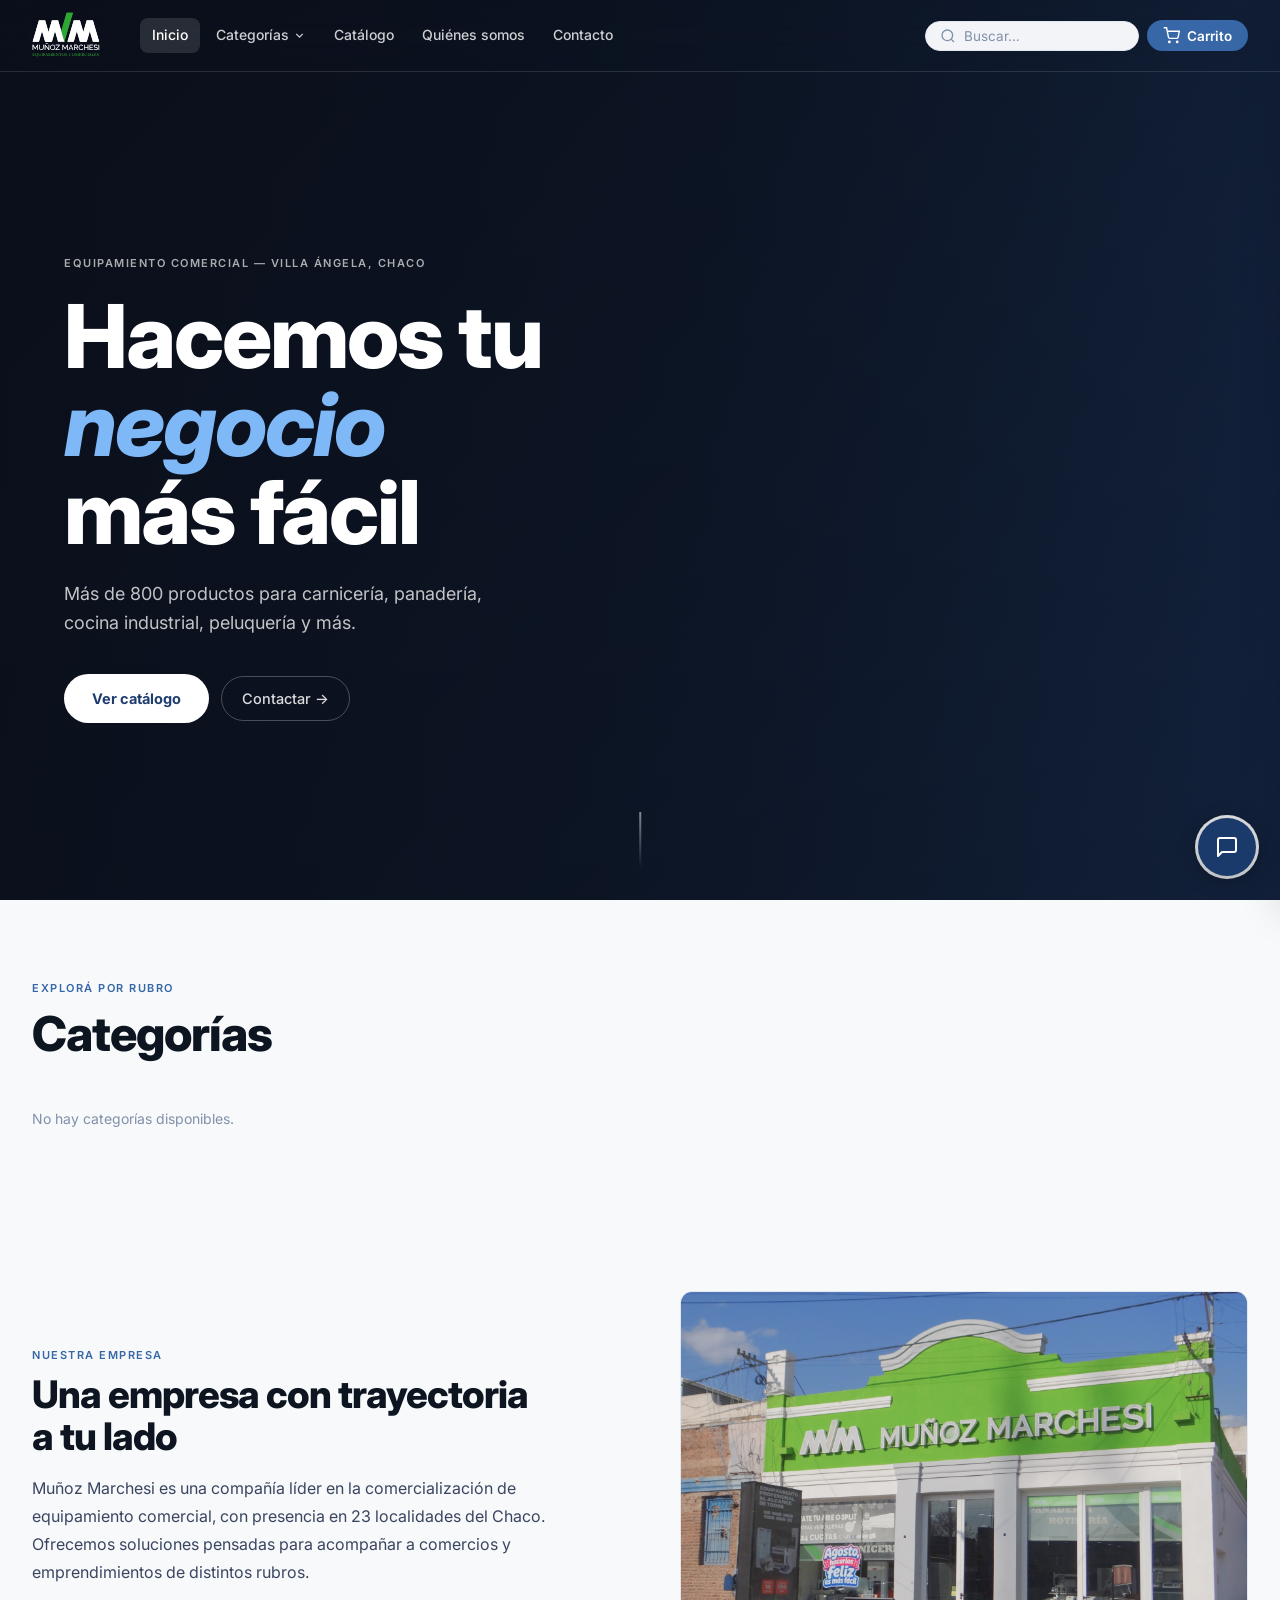
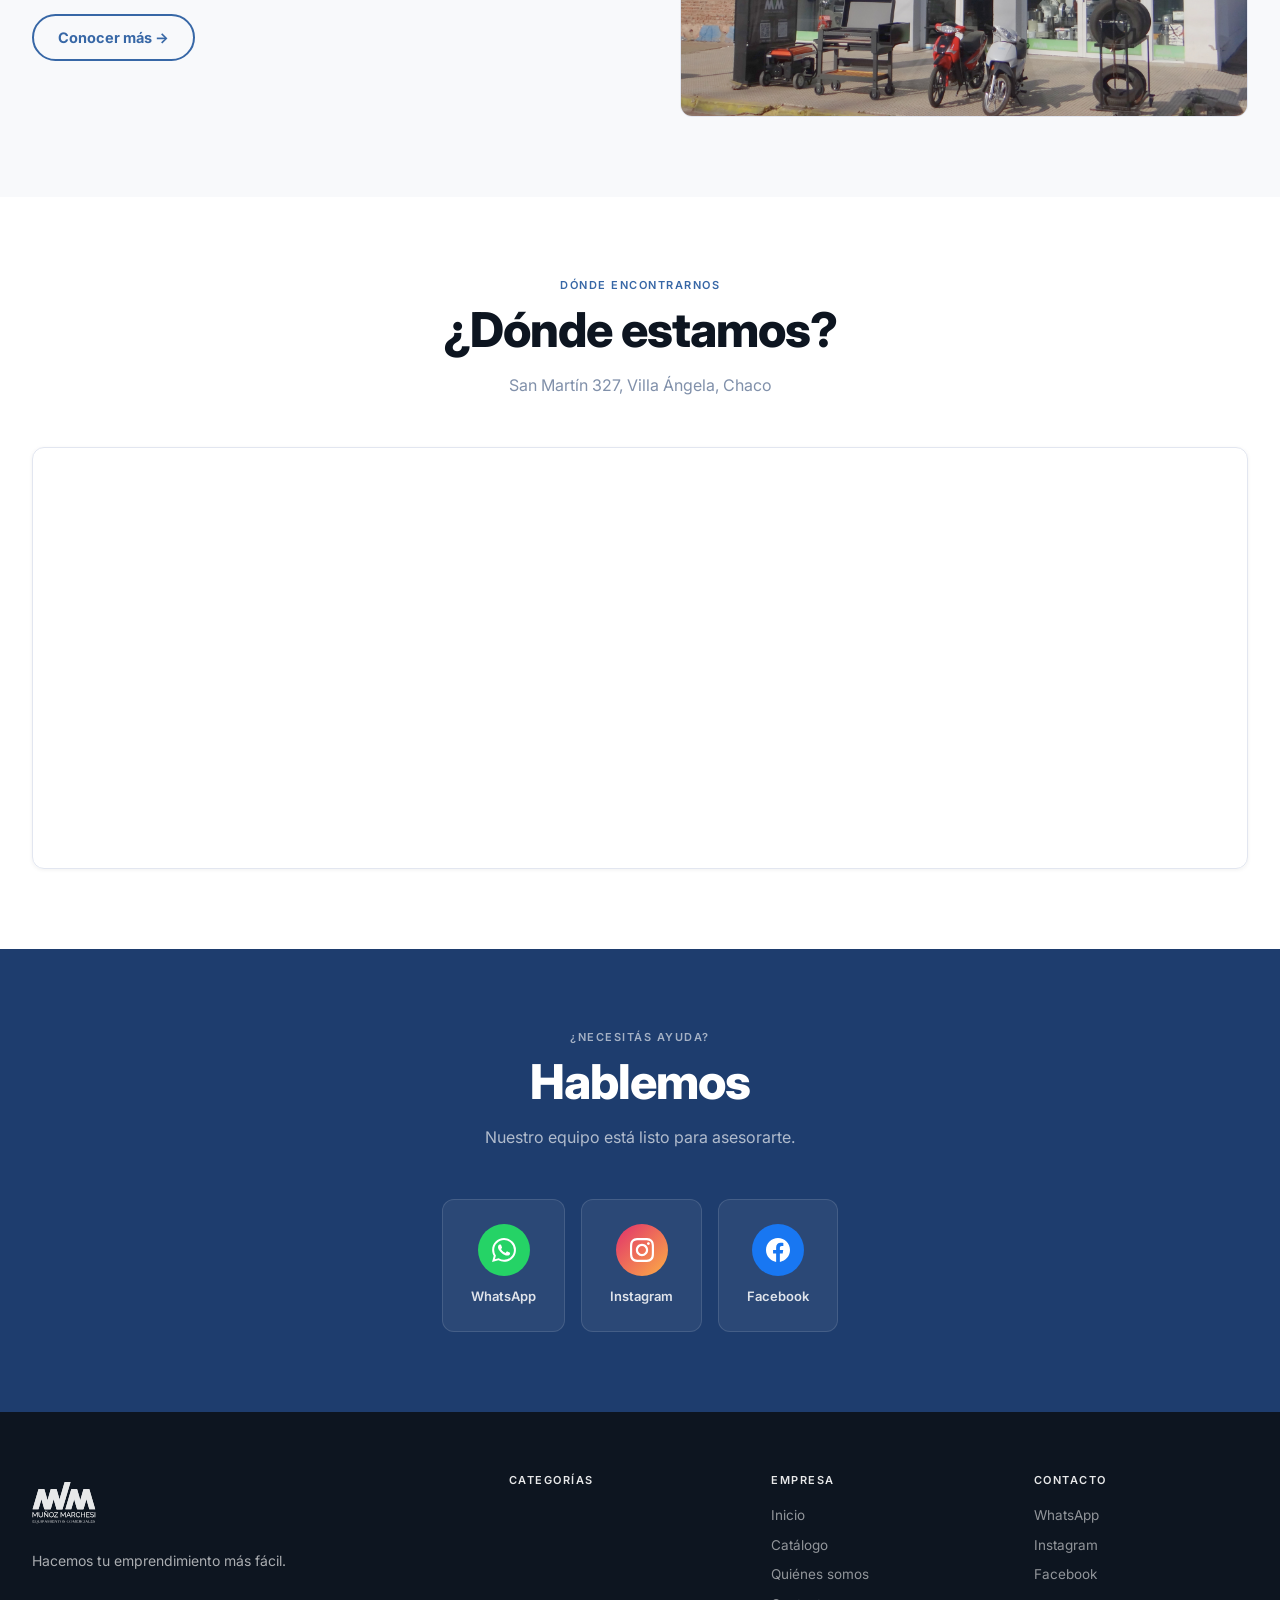
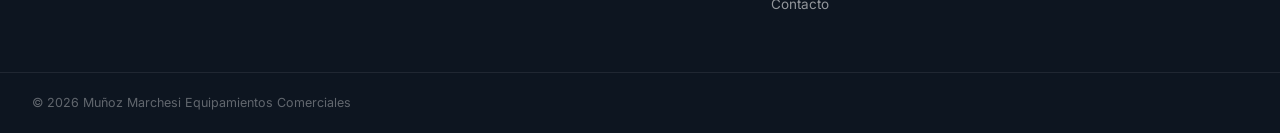
==== index.html @ 50d64a76 "Add files via upload" ====
<!DOCTYPE html>
<html lang="es">
<head>
<meta charset="UTF-8"/>
<meta name="viewport" content="width=device-width,initial-scale=1.0"/>
<title id="page-title">Muñoz Marchesi — Equipamientos Comerciales</title>
<meta name="description" id="page-desc" content="Muñoz Marchesi Equipamientos Comerciales — Hacemos tu emprendimiento más fácil. Productos de alta calidad y asesoramiento personalizado. Villa Ángela, Chaco."/>
<meta name="keywords" content="equipamiento comercial, gastronomía, panadería, carnicería, peluquería, refrigeración, Villa Ángela, Chaco, Argentina"/>
<meta name="author" content="Muñoz Marchesi Equipamientos Comerciales"/>
<meta name="robots" content="index, follow"/>
<link rel="canonical" id="page-canonical" href="https://munozequipamientos.com"/>
<meta property="og:type" content="website"/>
<meta property="og:url" id="og-url" content="https://munozequipamientos.com"/>
<meta property="og:title" id="og-title" content="Muñoz Marchesi Equipamientos Comerciales"/>
<meta property="og:description" id="og-desc" content="Hacemos tu emprendimiento más fácil."/>
<meta property="og:locale" content="es_AR"/>
<script type="application/ld+json" id="ld-json">
{"@context":"https://schema.org","@type":"LocalBusiness","name":"Muñoz Marchesi Equipamientos Comerciales","description":"Hacemos tu emprendimiento más fácil.","url":"https://munozequipamientos.com","address":{"@type":"PostalAddress","addressLocality":"Villa Ángela","addressRegion":"Chaco","addressCountry":"AR"}}
</script>
<link rel="icon" type="image/svg+xml" href="logo.svg"/>
<link rel="preconnect" href="https://fonts.googleapis.com"/>
<link href="https://fonts.googleapis.com/css2?family=Inter:ital,wght@0,300;0,400;0,500;0,600;0,700;0,800;0,900;1,400&display=swap" rel="stylesheet"/>
<link rel="stylesheet" href="styles.css"/>
</head>
<body>

<!-- NAV -->
<nav class="nav" id="main-nav">
  <div class="nav-inner">
    <a class="nav-logo" href="#/">
      <img src="logo.svg" alt="Muñoz Marchesi" id="nav-logo-img"/>
    </a>
    <div class="nav-links">
      <a class="nav-link" href="#/">Inicio</a>
      <div class="nav-dropdown-wrap" id="nav-cat-wrap">
        <a class="nav-link" onclick="toggleCatDropdown(event)">Categorías <svg xmlns="http://www.w3.org/2000/svg" width="13" height="13" fill="none" viewBox="0 0 24 24" stroke="currentColor" stroke-width="2.5" style="vertical-align:middle;transition:transform .2s" id="cat-chevron"><polyline points="6 9 12 15 18 9"/></svg></a>
        <div class="nav-cat-dropdown" id="nav-cat-dropdown"></div>
      </div>
      <a class="nav-link" href="#/catalogo">Catálogo</a>
      <a class="nav-link" href="#/quienes-somos">Quiénes somos</a>
      <a class="nav-link" onclick="scrollToContact()">Contacto</a>
    </div>
    <div class="nav-right">
      <div class="nav-search-wrap">
        <svg class="nav-search-icon" xmlns="http://www.w3.org/2000/svg" width="16" height="16" fill="none" viewBox="0 0 24 24" stroke="currentColor" stroke-width="2"><circle cx="11" cy="11" r="8"/><line x1="21" y1="21" x2="16.65" y2="16.65"/></svg>
        <input class="nav-search" id="nav-search" placeholder="Buscar…" oninput="onNavSearch(this.value)"/>
      </div>
      <button class="nav-cart-btn" onclick="openCart()">
        <svg xmlns="http://www.w3.org/2000/svg" width="17" height="17" fill="none" viewBox="0 0 24 24" stroke="currentColor" stroke-width="2"><circle cx="9" cy="21" r="1"/><circle cx="20" cy="21" r="1"/><path d="M1 1h4l2.68 13.39a2 2 0 002 1.61h9.72a2 2 0 002-1.61L23 6H6"/></svg>
        <span class="nav-cart-label">Carrito</span>
        <span class="cart-badge" id="cart-badge" style="display:none">0</span>
      </button>
    </div>
    <button class="nav-mobile-toggle" onclick="toggleMobileMenu()" aria-label="Menú">
      <svg id="mobile-icon-open" xmlns="http://www.w3.org/2000/svg" width="22" height="22" fill="none" viewBox="0 0 24 24" stroke="currentColor" stroke-width="2"><line x1="3" y1="6" x2="21" y2="6"/><line x1="3" y1="12" x2="21" y2="12"/><line x1="3" y1="18" x2="21" y2="18"/></svg>
      <svg id="mobile-icon-close" xmlns="http://www.w3.org/2000/svg" width="22" height="22" fill="none" viewBox="0 0 24 24" stroke="currentColor" stroke-width="2" style="display:none"><line x1="18" y1="6" x2="6" y2="18"/><line x1="6" y1="6" x2="18" y2="18"/></svg>
    </button>
  </div>
</nav>

<!-- MOBILE MENU -->
<div class="nav-mobile-menu" id="mobile-menu">
  <a class="nav-mobile-link" href="#/" onclick="closeMobileMenu()">Inicio</a>
  <a class="nav-mobile-link" href="#/catalogo" onclick="closeMobileMenu()">Catálogo</a>
  <a class="nav-mobile-link" href="#/quienes-somos" onclick="closeMobileMenu()">Quiénes somos</a>
  <a class="nav-mobile-link" onclick="scrollToContact();closeMobileMenu()">Contacto</a>
  <div class="nav-mobile-search">
    <input placeholder="Buscar productos…" oninput="onNavSearch(this.value);closeMobileMenu()"/>
  </div>
</div>

<!-- ══════════════════════════════════════════════
     VIEWS — se muestra una sola a la vez
══════════════════════════════════════════════ -->

<!-- VIEW: HOME -->
<div id="view-home">

  <!-- HERO -->
  <section class="hero" id="inicio">
    <div class="hero-media" id="hero-media"></div>
    <div class="hero-overlay"></div>
    <div class="hero-content">
      <span class="hero-eyebrow">Equipamiento Comercial — Villa Ángela, Chaco</span>
      <h1 class="hero-title">Hacemos tu <br/><em>negocio</em><br/>más fácil</h1>
      <p class="hero-sub">Más de 800 productos para carnicería, panadería,<br class="hero-br"/> cocina industrial, peluquería y más.</p>
      <div class="hero-actions">
        <a class="btn-hero-primary" href="#/catalogo">Ver catálogo</a>
        <button class="btn-hero-ghost" onclick="scrollToContact()">Contactar →</button>
      </div>
    </div>
    <div class="hero-scroll-hint">
      <span></span>
    </div>
  </section>

  <!-- PROMOCIONES -->
  <section class="sec" id="ofertas" style="display:none">
    <div class="sec-inner">
      <div class="sec-head">
        <p class="sec-eyebrow">Del mes</p>
        <h2 class="sec-title">Promociones</h2>
      </div>
      <div class="ofertas-grid" id="ofertas-grid"></div>
    </div>
  </section>

  <!-- CATEGORÍAS -->
  <section class="sec sec-alt" id="categorias">
    <div class="sec-inner">
      <div class="sec-head">
        <p class="sec-eyebrow">Explorá por rubro</p>
        <h2 class="sec-title">Categorías</h2>
      </div>
      <div class="cat-grid" id="cat-grid"><div class="spinner"></div></div>
    </div>
  </section>

  <!-- PRODUCTOS DESTACADOS -->
  <section class="sec" id="destacados">
    <div class="sec-inner">
      <div class="sec-head-row">
        <div>
          <p class="sec-eyebrow">Lo más buscado</p>
          <h2 class="sec-title">Destacados</h2>
        </div>
        <a class="sec-ver-mas" href="#/catalogo">Ver todo el catálogo →</a>
      </div>
      <div class="prod-grid" id="destacados-grid"><div class="spinner"></div></div>
    </div>
  </section>

  <!-- INSTITUCIONAL -->
  <section class="sec sec-alt" id="institucional">
    <div class="sec-inner inst-wrap">
      <div class="inst-text">
        <p class="sec-eyebrow">Nuestra empresa</p>
        <h2 class="sec-title">Una empresa con trayectoria<br/>a tu lado</h2>
        <p class="inst-body">Muñoz Marchesi es una compañía líder en la comercialización de equipamiento comercial, con presencia en 23 localidades del Chaco. Ofrecemos soluciones pensadas para acompañar a comercios y emprendimientos de distintos rubros.</p>
        <a class="btn-outlined" href="#/quienes-somos">Conocer más →</a>
      </div>
      <div class="inst-img-wrap">
        <img src="imagen-local.jpg" alt="Muñoz Marchesi local comercial" loading="lazy"/>
      </div>
    </div>
  </section>

  <!-- UBICACIÓN -->
  <section class="sec" id="ubicacion">
    <div class="sec-inner">
      <div class="sec-head" style="text-align:center">
        <p class="sec-eyebrow">Dónde encontrarnos</p>
        <h2 class="sec-title">¿Dónde estamos?</h2>
        <p class="sec-sub">San Martín 327, Villa Ángela, Chaco</p>
      </div>
      <div class="mapa-wrap">
        <iframe
          src="https://www.google.com/maps/embed?pb=!1m18!1m12!1m3!1d3537.5!2d-60.71600!3d-27.57620!2m3!1f0!2f0!3f0!3m2!1i1024!2i768!4f13.1!3m3!1m2!1s0x94450c7b7e7e7e7f%3A0x0!2sSan+Mart%C3%ADn+327%2C+Villa+%C3%81ngela%2C+Chaco%2C+Argentina!5e0!3m2!1ses!2sar!4v1700000000000"
          width="100%" height="420" style="border:0;display:block" allowfullscreen="" loading="lazy" referrerpolicy="no-referrer-when-downgrade">
        </iframe>
      </div>
    </div>
  </section>

  <!-- CONTACTO -->
  <section class="sec sec-contact" id="contacto">
    <div class="sec-inner sec-contact-inner">
      <p class="sec-eyebrow">¿Necesitás ayuda?</p>
      <h2 class="sec-title">Hablemos</h2>
      <p class="sec-sub">Nuestro equipo está listo para asesorarte.</p>
      <div class="contact-links">
        <a class="contact-link" href="https://wa.me/5493735564943" target="_blank">
          <span class="contact-icon contact-icon--wa">
            <svg xmlns="http://www.w3.org/2000/svg" width="24" height="24" viewBox="0 0 24 24" fill="currentColor"><path d="M17.472 14.382c-.297-.149-1.758-.867-2.03-.967-.273-.099-.471-.148-.67.15-.197.297-.767.966-.94 1.164-.173.199-.347.223-.644.075-.297-.15-1.255-.463-2.39-1.475-.883-.788-1.48-1.761-1.653-2.059-.173-.297-.018-.458.13-.606.134-.133.298-.347.446-.52.149-.174.198-.298.298-.497.099-.198.05-.371-.025-.52-.075-.149-.669-1.612-.916-2.207-.242-.579-.487-.5-.669-.51-.173-.008-.371-.01-.57-.01-.198 0-.52.074-.792.372-.272.297-1.04 1.016-1.04 2.479 0 1.462 1.065 2.875 1.213 3.074.149.198 2.096 3.2 5.077 4.487.709.306 1.262.489 1.694.625.712.227 1.36.195 1.871.118.571-.085 1.758-.719 2.006-1.413.248-.694.248-1.289.173-1.413-.074-.124-.272-.198-.57-.347m-5.421 7.403h-.004a9.87 9.87 0 01-5.031-1.378l-.361-.214-3.741.982.998-3.648-.235-.374a9.86 9.86 0 01-1.51-5.26c.001-5.45 4.436-9.884 9.888-9.884 2.64 0 5.122 1.03 6.988 2.898a9.825 9.825 0 012.893 6.994c-.003 5.45-4.437 9.884-9.885 9.884m8.413-18.297A11.815 11.815 0 0012.05 0C5.495 0 .16 5.335.157 11.892c0 2.096.547 4.142 1.588 5.945L.057 24l6.305-1.654a11.882 11.882 0 005.683 1.448h.005c6.554 0 11.89-5.335 11.893-11.893a11.821 11.821 0 00-3.48-8.413z"/></svg>
          </span>
          <span class="contact-label">WhatsApp</span>
        </a>
        <a class="contact-link" href="https://www.instagram.com/munozequiposcomerciales/?hl=es-la" target="_blank">
          <span class="contact-icon contact-icon--ig">
            <svg xmlns="http://www.w3.org/2000/svg" width="24" height="24" viewBox="0 0 24 24" fill="currentColor"><path d="M12 2.163c3.204 0 3.584.012 4.85.07 3.252.148 4.771 1.691 4.919 4.919.058 1.265.069 1.645.069 4.849 0 3.205-.012 3.584-.069 4.849-.149 3.225-1.664 4.771-4.919 4.919-1.266.058-1.644.07-4.85.07-3.204 0-3.584-.012-4.849-.07-3.26-.149-4.771-1.699-4.919-4.92-.058-1.265-.07-1.644-.07-4.849 0-3.204.013-3.583.07-4.849.149-3.227 1.664-4.771 4.919-4.919 1.266-.057 1.645-.069 4.849-.069zm0-2.163c-3.259 0-3.667.014-4.947.072-4.358.2-6.78 2.618-6.98 6.98-.059 1.281-.073 1.689-.073 4.948 0 3.259.014 3.668.072 4.948.2 4.358 2.618 6.78 6.98 6.98 1.281.058 1.689.072 4.948.072 3.259 0 3.668-.014 4.948-.072 4.354-.2 6.782-2.618 6.979-6.98.059-1.28.073-1.689.073-4.948 0-3.259-.014-3.667-.072-4.947-.196-4.354-2.617-6.78-6.979-6.98-1.281-.059-1.69-.073-4.949-.073zm0 5.838c-3.403 0-6.162 2.759-6.162 6.162s2.759 6.163 6.162 6.163 6.162-2.759 6.162-6.163c0-3.403-2.759-6.162-6.162-6.162zm0 10.162c-2.209 0-4-1.79-4-4 0-2.209 1.791-4 4-4s4 1.791 4 4c0 2.21-1.791 4-4 4zm6.406-11.845c-.796 0-1.441.645-1.441 1.44s.645 1.44 1.441 1.44c.795 0 1.439-.645 1.439-1.44s-.644-1.44-1.439-1.44z"/></svg>
          </span>
          <span class="contact-label">Instagram</span>
        </a>
        <a class="contact-link" href="https://www.facebook.com/munozequipamientoscomerciales" target="_blank">
          <span class="contact-icon contact-icon--fb">
            <svg xmlns="http://www.w3.org/2000/svg" width="24" height="24" viewBox="0 0 24 24" fill="currentColor"><path d="M24 12.073c0-6.627-5.373-12-12-12s-12 5.373-12 12c0 5.99 4.388 10.954 10.125 11.854v-8.385H7.078v-3.47h3.047V9.43c0-3.007 1.792-4.669 4.533-4.669 1.312 0 2.686.235 2.686.235v2.953H15.83c-1.491 0-1.956.925-1.956 1.874v2.25h3.328l-.532 3.47h-2.796v8.385C19.612 23.027 24 18.062 24 12.073z"/></svg>
          </span>
          <span class="contact-label">Facebook</span>
        </a>
      </div>
    </div>
  </section>

</div><!-- /view-home -->

<!-- VIEW: CATÁLOGO -->
<div id="view-catalogo" style="display:none">
  <div class="catalog-header">
    <div class="catalog-header-inner">
      <div class="catalog-breadcrumb"><a href="#/">Inicio</a> <span>/</span> <span>Catálogo</span></div>
      <h1 class="catalog-title" id="catalog-title">Catálogo</h1>
      <div class="filter-bar">
        <div class="filter-search-wrap">
          <svg xmlns="http://www.w3.org/2000/svg" width="15" height="15" fill="none" viewBox="0 0 24 24" stroke="currentColor" stroke-width="2"><circle cx="11" cy="11" r="8"/><line x1="21" y1="21" x2="16.65" y2="16.65"/></svg>
          <input class="filter-search" id="filter-search" placeholder="Buscar en el catálogo…" oninput="onFilterSearch(this.value)"/>
        </div>
        <select class="filter-select" id="filter-cat" onchange="onFilterCat(this.value)">
          <option value="">Todas las categorías</option>
        </select>
        <select class="filter-select" id="filter-order" onchange="onFilterOrder(this.value)">
          <option value="">Ordenar</option>
          <option value="az">A → Z</option>
          <option value="za">Z → A</option>
          <option value="price_asc">Precio ↑</option>
          <option value="price_desc">Precio ↓</option>
        </select>
      </div>
      <p class="products-count" id="products-count"></p>
    </div>
  </div>
  <div class="sec">
    <div class="sec-inner">
      <div class="prod-grid" id="prod-grid"><div class="spinner"></div></div>
      <div class="pagination-wrap" id="pagination-wrap"></div>
    </div>
  </div>
</div><!-- /view-catalogo -->

<!-- VIEW: PRODUCTO INDIVIDUAL -->
<div id="view-producto" style="display:none">
  <div class="sec">
    <div class="sec-inner">
      <div class="prod-detail-breadcrumb"><a href="#/">Inicio</a> <span>/</span> <a href="#/catalogo" id="prod-breadcrumb-cat">Catálogo</a> <span>/</span> <span id="prod-breadcrumb-name">Producto</span></div>
      <div class="prod-detail">
        <div class="prod-detail-gallery" id="prod-detail-gallery">
          <div class="prod-detail-img-wrap">
            <img id="prod-detail-img" src="" alt="" loading="lazy"/>
            <div id="prod-detail-placeholder" class="prod-detail-placeholder" style="display:none">📦</div>
          </div>
        </div>
        <div class="prod-detail-info">
          <span class="prod-detail-code" id="prod-detail-code"></span>
          <h1 class="prod-detail-name" id="prod-detail-name"></h1>
          <p class="prod-detail-price" id="prod-detail-price"></p>
          <div class="prod-detail-divider"></div>
          <p class="prod-detail-desc" id="prod-detail-desc"></p>
          <div class="prod-detail-actions">
            <button class="btn-add-cart" id="btn-prod-add" onclick="addToCartFromDetail()">
              <svg xmlns="http://www.w3.org/2000/svg" width="17" height="17" fill="none" viewBox="0 0 24 24" stroke="currentColor" stroke-width="2"><circle cx="9" cy="21" r="1"/><circle cx="20" cy="21" r="1"/><path d="M1 1h4l2.68 13.39a2 2 0 002 1.61h9.72a2 2 0 002-1.61L23 6H6"/></svg>
              Agregar al carrito
            </button>
            <a class="btn-whatsapp-prod" id="btn-prod-wa" href="#" target="_blank">
              <svg xmlns="http://www.w3.org/2000/svg" width="17" height="17" viewBox="0 0 24 24" fill="currentColor"><path d="M17.472 14.382c-.297-.149-1.758-.867-2.03-.967-.273-.099-.471-.148-.67.15-.197.297-.767.966-.94 1.164-.173.199-.347.223-.644.075-.297-.15-1.255-.463-2.39-1.475-.883-.788-1.48-1.761-1.653-2.059-.173-.297-.018-.458.13-.606.134-.133.298-.347.446-.52.149-.174.198-.298.298-.497.099-.198.05-.371-.025-.52-.075-.149-.669-1.612-.916-2.207-.242-.579-.487-.5-.669-.51-.173-.008-.371-.01-.57-.01-.198 0-.52.074-.792.372-.272.297-1.04 1.016-1.04 2.479 0 1.462 1.065 2.875 1.213 3.074.149.198 2.096 3.2 5.077 4.487.709.306 1.262.489 1.694.625.712.227 1.36.195 1.871.118.571-.085 1.758-.719 2.006-1.413.248-.694.248-1.289.173-1.413-.074-.124-.272-.198-.57-.347m-5.421 7.403h-.004a9.87 9.87 0 01-5.031-1.378l-.361-.214-3.741.982.998-3.648-.235-.374a9.86 9.86 0 01-1.51-5.26c.001-5.45 4.436-9.884 9.888-9.884 2.64 0 5.122 1.03 6.988 2.898a9.825 9.825 0 012.893 6.994c-.003 5.45-4.437 9.884-9.885 9.884m8.413-18.297A11.815 11.815 0 0012.05 0C5.495 0 .16 5.335.157 11.892c0 2.096.547 4.142 1.588 5.945L.057 24l6.305-1.654a11.882 11.882 0 005.683 1.448h.005c6.554 0 11.89-5.335 11.893-11.893a11.821 11.821 0 00-3.48-8.413z"/></svg>
              Consultar por WhatsApp
            </a>
          </div>
          <div class="prod-share-row">
            <span class="prod-share-label">Compartir:</span>
            <button class="prod-share-btn" onclick="shareProduct()" title="Copiar enlace">
              <svg xmlns="http://www.w3.org/2000/svg" width="15" height="15" fill="none" viewBox="0 0 24 24" stroke="currentColor" stroke-width="2"><path d="M10 13a5 5 0 007.54.54l3-3a5 5 0 00-7.07-7.07l-1.72 1.71"/><path d="M14 11a5 5 0 00-7.54-.54l-3 3a5 5 0 007.07 7.07l1.71-1.71"/></svg>
              Copiar enlace
            </button>
          </div>
        </div>
      </div>
    </div>
  </div>
</div><!-- /view-producto -->

<!-- VIEW: QUIÉNES SOMOS -->
<div id="view-quienes" style="display:none">
  <div class="qs-hero">
    <div class="sec-inner">
      <p class="sec-eyebrow">Nuestra empresa</p>
      <h1 class="qs-title">¿Quiénes somos?</h1>
    </div>
  </div>
  <div class="sec">
    <div class="sec-inner">
      <div class="qs-grid">
        <div class="qs-text">
          <p>Muñoz Marchesi es una compañía líder en la comercialización de muebles, electrodomésticos, tecnología, instrumentos musicales, sistemas de sonido e iluminación, motos, motoimplementos, herramientas, baterías, llantas y neumáticos, con presencia en 23 localidades de la provincia del Chaco.</p>
          <p>Dentro de este grupo, nos especializamos en equipamiento comercial, ofreciendo soluciones pensadas para acompañar a comercios y emprendimientos de distintos rubros. Contamos con una amplia variedad de productos y herramientas para equipar, renovar y potenciar cada negocio, siempre con el respaldo y la experiencia de una empresa con trayectoria.</p>
          <p>Nuestro objetivo es brindar equipamiento de calidad y asesoramiento a medida, ayudando a cada cliente a encontrar las soluciones que mejor se adaptan a las necesidades de su negocio.</p>
        </div>
        <div class="qs-img-wrap">
          <img src="imagen-local.jpg" alt="Muñoz Marchesi Equipamientos Comerciales" loading="lazy"/>
        </div>
      </div>
    </div>
  </div>
</div><!-- /view-quienes -->

<!-- MODAL PRODUCTO (legado / catálogo) -->
<div class="modal-overlay" id="modal-overlay" onclick="closeModal(event)">
  <div class="prod-modal" id="prod-modal">
    <div class="prod-modal-img" id="prod-modal-img-wrap">
      <div class="prod-modal-placeholder" id="prod-modal-placeholder">📦</div>
    </div>
    <div class="prod-modal-info">
      <button class="prod-modal-close" onclick="closeModal()">✕</button>
      <div class="prod-modal-codigo" id="prod-modal-codigo"></div>
      <div class="prod-modal-name" id="prod-modal-name"></div>
      <div class="prod-modal-price" id="prod-modal-price"></div>
      <div class="prod-modal-divider"></div>
      <div class="prod-modal-desc" id="prod-modal-desc"></div>
      <div class="prod-modal-share">
        <a class="prod-modal-link" id="prod-modal-page-link" href="#" onclick="closeModal()">Ver página del producto →</a>
        <button class="prod-modal-share-btn" onclick="shareFromModal()">
          <svg xmlns="http://www.w3.org/2000/svg" width="14" height="14" fill="none" viewBox="0 0 24 24" stroke="currentColor" stroke-width="2"><path d="M10 13a5 5 0 007.54.54l3-3a5 5 0 00-7.07-7.07l-1.72 1.71"/><path d="M14 11a5 5 0 00-7.54-.54l-3 3a5 5 0 007.07 7.07l1.71-1.71"/></svg>
          Copiar enlace
        </button>
      </div>
      <div class="prod-modal-footer">
        <button class="btn-modal-add" id="btn-modal-add" onclick="addToCartModal()">
          <svg xmlns="http://www.w3.org/2000/svg" width="17" height="17" fill="none" viewBox="0 0 24 24" stroke="currentColor" stroke-width="2"><circle cx="9" cy="21" r="1"/><circle cx="20" cy="21" r="1"/><path d="M1 1h4l2.68 13.39a2 2 0 002 1.61h9.72a2 2 0 002-1.61L23 6H6"/></svg>
          Agregar al carrito
        </button>
        <a class="btn-modal-wa" id="btn-modal-wa" href="#" target="_blank">
          <svg xmlns="http://www.w3.org/2000/svg" width="16" height="16" viewBox="0 0 24 24" fill="currentColor"><path d="M17.472 14.382c-.297-.149-1.758-.867-2.03-.967-.273-.099-.471-.148-.67.15-.197.297-.767.966-.94 1.164-.173.199-.347.223-.644.075-.297-.15-1.255-.463-2.39-1.475-.883-.788-1.48-1.761-1.653-2.059-.173-.297-.018-.458.13-.606.134-.133.298-.347.446-.52.149-.174.198-.298.298-.497.099-.198.05-.371-.025-.52-.075-.149-.669-1.612-.916-2.207-.242-.579-.487-.5-.669-.51-.173-.008-.371-.01-.57-.01-.198 0-.52.074-.792.372-.272.297-1.04 1.016-1.04 2.479 0 1.462 1.065 2.875 1.213 3.074.149.198 2.096 3.2 5.077 4.487.709.306 1.262.489 1.694.625.712.227 1.36.195 1.871.118.571-.085 1.758-.719 2.006-1.413.248-.694.248-1.289.173-1.413-.074-.124-.272-.198-.57-.347m-5.421 7.403h-.004a9.87 9.87 0 01-5.031-1.378l-.361-.214-3.741.982.998-3.648-.235-.374a9.86 9.86 0 01-1.51-5.26c.001-5.45 4.436-9.884 9.888-9.884 2.64 0 5.122 1.03 6.988 2.898a9.825 9.825 0 012.893 6.994c-.003 5.45-4.437 9.884-9.885 9.884m8.413-18.297A11.815 11.815 0 0012.05 0C5.495 0 .16 5.335.157 11.892c0 2.096.547 4.142 1.588 5.945L.057 24l6.305-1.654a11.882 11.882 0 005.683 1.448h.005c6.554 0 11.89-5.335 11.893-11.893a11.821 11.821 0 00-3.48-8.413z"/></svg>
          WhatsApp
        </a>
      </div>
    </div>
  </div>
</div>

<!-- CART DRAWER -->
<div class="cart-overlay" id="cart-overlay" onclick="closeCart()"></div>
<div class="cart-drawer" id="cart-drawer">
  <div class="cart-drawer-header">
    <span class="cart-drawer-title">Tu carrito</span>
    <button class="cart-drawer-close" onclick="closeCart()">✕</button>
  </div>
  <div class="cart-items" id="cart-items"></div>
  <div class="cart-drawer-footer">
    <div class="cart-total-row">
      <span class="cart-total-label">Total estimado</span>
      <span class="cart-total-val" id="cart-total">$0</span>
    </div>
    <button class="btn-checkout" onclick="openCheckout()">
      Solicitar presupuesto →
    </button>
  </div>
</div>

<!-- CHECKOUT -->
<div class="checkout-overlay" id="checkout-overlay" onclick="closeCheckout(event)">
  <div class="checkout-modal" id="checkout-modal">
    <div class="checkout-header">
      <div>
        <div class="checkout-step-title" id="checkout-title">Finalizar pedido</div>
        <div class="checkout-step-sub" id="checkout-sub">Paso 1 de 3</div>
      </div>
      <button class="cart-drawer-close" onclick="closeCheckout()">✕</button>
    </div>
    <div class="checkout-body" id="checkout-body"></div>
    <div class="checkout-footer" id="checkout-footer"></div>
  </div>
</div>

<!-- FOOTER -->
<footer class="footer" id="main-footer">
  <div class="footer-top">
    <div class="footer-brand">
      <img src="logo.svg" alt="Muñoz Marchesi" id="footer-logo-img"/>
      <p>Hacemos tu emprendimiento más fácil.</p>
    </div>
    <div class="footer-col">
      <h4>Categorías</h4>
      <div id="footer-cats"></div>
    </div>
    <div class="footer-col">
      <h4>Empresa</h4>
      <a href="#/">Inicio</a>
      <a href="#/catalogo">Catálogo</a>
      <a href="#/quienes-somos">Quiénes somos</a>
      <a onclick="scrollToContact()">Contacto</a>
    </div>
    <div class="footer-col">
      <h4>Contacto</h4>
      <a href="https://wa.me/5493735564943" target="_blank">WhatsApp</a>
      <a href="https://www.instagram.com/munozequiposcomerciales/?hl=es-la" target="_blank">Instagram</a>
      <a href="https://www.facebook.com/munozequipamientoscomerciales" target="_blank">Facebook</a>
    </div>
  </div>
  <div class="footer-bottom">
    <span>© 2026 Muñoz Marchesi Equipamientos Comerciales</span>
  </div>
</footer>

<!-- SCRIPTS -->
<script>
// ═══════════════════════════════════════════════════════
// CONFIG + SUPABASE
// Usamos nombres propios para no colisionar con app.js
// ═══════════════════════════════════════════════════════
const MM_SB_URL = "https://ncagcvtkporoapumenoo.supabase.co";
const MM_SB_ANON = "eyJhbGciOiJIUzI1NiIsInR5cCI6IkpXVCJ9.eyJpc3MiOiJzdXBhYmFzZSIsInJlZiI6Im5jYWdjdnRrcG9yb2FwdW1lbm9vIiwicm9sZSI6ImFub24iLCJpYXQiOjE3ODQwODI4NDQsImV4cCI6MjA5OTY1ODg0NH0.7LyvoGFFI4KWRDq5JgNFOpkGjtlplTDRX_kCHjoXXNc";
const MM_SB_H = { 'apikey': MM_SB_ANON, 'Authorization': 'Bearer ' + MM_SB_ANON };
const WA_NUM = "5493735564943";

const sbFetch = (path) => fetch(MM_SB_URL + path, { headers: MM_SB_H }).then(r => r.json());

// ═══════════════════════════════════════════════════════
// ESTADO GLOBAL
// ═══════════════════════════════════════════════════════
let allProducts = [];
let allCategories = [];
let cart = JSON.parse(localStorage.getItem('mm_cart') || '[]');
let currentPage = 1;
const PAGE_SIZE = 20;
let filterSearch = '';
let filterCat = '';
let filterOrder = '';
let currentModalProduct = null;
let currentDetailProduct = null;
let heroSlides       = [];
let heroTipo         = 'imagenes';
let heroVideo        = '';
let heroIdx          = 0;
let heroTimer        = null;
let destacadosCodigos = []; // lista de códigos desde config_app

// ═══════════════════════════════════════════════════════
// ROUTER (hash-based)
// ═══════════════════════════════════════════════════════
function getRoute() {
  const h = location.hash || '#/';
  return h.replace('#', '').replace(/^\//, '/') || '/';
}

function navigate(path) {
  location.hash = '#' + path;
}

function handleRoute() {
  const path = getRoute();
  const views = ['view-home','view-catalogo','view-producto','view-quienes'];
  views.forEach(v => document.getElementById(v).style.display = 'none');
  document.getElementById('main-footer').style.display = '';

  if (path === '/' || path === '') {
    document.getElementById('view-home').style.display = '';
    setSEO('Muñoz Marchesi — Equipamientos Comerciales',
      'Hacemos tu emprendimiento más fácil. Productos para carnicería, panadería, cocina industrial y más.',
      location.origin + location.pathname + '#/');
    document.getElementById('main-nav').className = 'nav nav-transparent';
    updateNavActive('home');
  } else if (path === '/catalogo' || path.startsWith('/catalogo')) {
    document.getElementById('view-catalogo').style.display = '';
    document.getElementById('main-nav').className = 'nav';
    updateNavActive('catalogo');
    renderCatalog();
    window.scrollTo(0,0);
    setSEO('Catálogo — Muñoz Marchesi',
      'Explorá nuestro catálogo completo de equipamiento comercial.',
      location.origin + location.pathname + '#/catalogo');
  } else if (path.startsWith('/producto/')) {
    const code = decodeURIComponent(path.replace('/producto/', ''));
    document.getElementById('view-producto').style.display = '';
    document.getElementById('main-nav').className = 'nav';
    updateNavActive('');
    loadProductDetail(code);
    window.scrollTo(0,0);
  } else if (path === '/quienes-somos') {
    document.getElementById('view-quienes').style.display = '';
    document.getElementById('main-nav').className = 'nav';
    updateNavActive('quienes');
    window.scrollTo(0,0);
    setSEO('Quiénes somos — Muñoz Marchesi',
      'Muñoz Marchesi Equipamientos Comerciales — Empresa líder en Chaco.',
      location.origin + location.pathname + '#/quienes-somos');
  } else {
    navigate('/');
  }
  closeMobileMenu();
}

window.addEventListener('hashchange', handleRoute);

function setSEO(title, desc, url) {
  document.getElementById('page-title').textContent = title;
  document.getElementById('page-desc').content = desc;
  document.getElementById('page-canonical').href = url;
  document.getElementById('og-url').content = url;
  document.getElementById('og-title').content = title;
  document.getElementById('og-desc').content = desc;
}

function updateNavActive(section) {
  document.querySelectorAll('.nav-link, .nav-mobile-link').forEach(el => el.classList.remove('active'));
  if (section === 'home') {
    document.querySelectorAll('.nav-link').forEach(el => { if (el.getAttribute('href') === '#/') el.classList.add('active'); });
  } else if (section === 'catalogo') {
    document.querySelectorAll('.nav-link').forEach(el => { if (el.getAttribute('href') === '#/catalogo') el.classList.add('active'); });
  } else if (section === 'quienes') {
    document.querySelectorAll('.nav-link').forEach(el => { if (el.getAttribute('href') === '#/quienes-somos') el.classList.add('active'); });
  }
}

// ═══════════════════════════════════════════════════════
// NAV
// ═══════════════════════════════════════════════════════
function toggleCatDropdown(e) {
  if (e) e.preventDefault();
  const d = document.getElementById('nav-cat-dropdown');
  const c = document.getElementById('cat-chevron');
  const open = d.classList.toggle('open');
  c.style.transform = open ? 'rotate(180deg)' : '';
  if (open) {
    document.addEventListener('click', closeCatDropdownOutside, { once: true });
  }
}

function closeCatDropdownOutside(e) {
  const wrap = document.getElementById('nav-cat-wrap');
  if (!wrap.contains(e.target)) {
    document.getElementById('nav-cat-dropdown').classList.remove('open');
    document.getElementById('cat-chevron').style.transform = '';
  }
}

function toggleMobileMenu() {
  const m = document.getElementById('mobile-menu');
  const open = m.classList.toggle('open');
  document.getElementById('mobile-icon-open').style.display = open ? 'none' : '';
  document.getElementById('mobile-icon-close').style.display = open ? '' : 'none';
  document.body.style.overflow = open ? 'hidden' : '';
}

function closeMobileMenu() {
  const m = document.getElementById('mobile-menu');
  m.classList.remove('open');
  document.getElementById('mobile-icon-open').style.display = '';
  document.getElementById('mobile-icon-close').style.display = 'none';
  document.body.style.overflow = '';
}

function scrollToContact() {
  if (getRoute() !== '/') { navigate('/'); setTimeout(() => { document.getElementById('contacto')?.scrollIntoView({behavior:'smooth'}); }, 400); return; }
  document.getElementById('contacto')?.scrollIntoView({behavior:'smooth'});
}

function onNavSearch(val) {
  if (val.trim()) {
    filterSearch = val.trim();
    navigate('/catalogo');
    setTimeout(() => {
      const fi = document.getElementById('filter-search');
      if (fi) { fi.value = val; onFilterSearch(val); }
    }, 300);
  }
}

// ═══════════════════════════════════════════════════════
// LOAD DATA
// ═══════════════════════════════════════════════════════
async function loadConfig() {
  try {
    const cfg = await sbFetch('/rest/v1/config_app?select=clave,valor');
    if (!Array.isArray(cfg)) {
      console.warn('config_app no devolvió array:', cfg);
      renderHero();
      await cargarOfertas([]);
      return;
    }
    // Leer las claves correctas igual que app.js
    cfg.forEach(r => {
      if (r.clave === 'web_hero_tipo')       heroTipo    = r.valor || 'imagenes';
      if (r.clave === 'web_hero_video_url')  heroVideo   = r.valor || '';
      if (r.clave === 'web_hero_imagenes')   heroSlides  = (r.valor||'').split(',').map(s=>s.trim()).filter(Boolean);
      if (r.clave === 'web_destacados')      destacadosCodigos = (r.valor||'').split(',').map(s=>s.trim()).filter(Boolean);
      if (r.clave === 'logo_url' && r.valor) {
        document.querySelectorAll('#nav-logo-img,#footer-logo-img').forEach(img => img.src = r.valor);
      }
    });
    renderHero();
    await cargarOfertas(cfg);
  } catch(e) {
    console.error('loadConfig error:', e);
    renderHero();
    await cargarOfertas([]);
  }
}

async function loadProducts() {
  try {
    // Cargar en lotes de 1000 para superar el límite de PostgREST
    const all = [];
    let offset = 0;
    const batchSize = 1000;
    while (true) {
      const data = await sbFetch(`/rest/v1/articulos_final?select=*&order=nombre.asc&limit=${batchSize}&offset=${offset}`);
      if (!Array.isArray(data) || data.length === 0) break;
      all.push(...data);
      if (data.length < batchSize) break;
      offset += batchSize;
    }
    allProducts = all;
    console.log('[MM] Productos cargados:', allProducts.length);
  } catch(e) {
    console.error('loadProducts error:', e);
    allProducts = [];
  }
}

async function loadCategories() {
  try {
    // Campo correcto: activa (no activo), orden por orden.asc (como en app.js)
    const data = await sbFetch('/rest/v1/categorias?select=*&activa=eq.true&order=orden.asc');
    allCategories = Array.isArray(data) ? data : [];
  } catch(e) {
    console.error('loadCategories error:', e);
    allCategories = [];
  }
  renderNavCategories();
  renderFooterCategories();
}

// ═══════════════════════════════════════════════════════
// HERO
// ═══════════════════════════════════════════════════════
function renderHero() {
  const media = document.getElementById('hero-media');
  if (!media) return;
  // Tipo video — igual que app.js
  if (heroTipo === 'video' && heroVideo) {
    media.innerHTML = `<video class="hero-video" autoplay muted loop playsinline>
      <source src="${heroVideo}" type="video/mp4">
    </video>`;
    return;
  }
  // Tipo imagenes (slideshow)
  if (heroSlides.length) {
    media.innerHTML = `<div class="hero-slides">` +
      heroSlides.map((url, i) =>
        `<div class="hero-slide${i===0?' active':''}" style="background-image:url('${url}')"></div>`
      ).join('') +
    `</div>`;
    if (heroSlides.length > 1) {
      clearInterval(heroTimer);
      heroTimer = setInterval(() => {
        const slides = media.querySelectorAll('.hero-slide');
        slides[heroIdx].classList.remove('active');
        heroIdx = (heroIdx + 1) % slides.length;
        slides[heroIdx].classList.add('active');
      }, 5000);
    }
    return;
  }
  // Fallback: gradiente
  media.style.background = 'linear-gradient(135deg,#0a0f1a 0%,#1e3d6e 100%)';
}

// ═══════════════════════════════════════════════════════
// OFERTAS
// ═══════════════════════════════════════════════════════
async function cargarOfertas(cfg) {
  const grid = document.getElementById('ofertas-grid');
  const sec = document.getElementById('ofertas');
  if (!grid || !sec) return;
  let cfgArr = Array.isArray(cfg) ? cfg : [];
  // Si no vienen datos de config_app, hacer fetch propio
  const tieneOfertas = cfgArr.some(r => r.clave === 'ofertas_imagenes' || r.clave === 'ofertas_layout');
  if (!tieneOfertas) {
    try {
      // Formato correcto PostgREST para IN: clave=in.(val1,val2)
      const data = await sbFetch('/rest/v1/config_app?select=clave,valor&clave=in.(ofertas_layout,ofertas_imagenes)');
      if (Array.isArray(data) && data.length) cfgArr = data;
    } catch(e) { console.error('cargarOfertas fetch error:', e); }
  }
  let layout='2x2', imgs=[];
  cfgArr.forEach(r => {
    if (r.clave==='ofertas_layout') layout = r.valor||'2x2';
    if (r.clave==='ofertas_imagenes') imgs = (r.valor||'').split(',').map(s=>s.trim()).filter(Boolean);
  });
  if (!imgs.length) { sec.style.display='none'; return; }
  sec.style.display='';
  grid.className = 'ofertas-grid layout-'+layout;
  grid.innerHTML = imgs.map(url =>
    `<div class="oferta-img-wrap"><img class="oferta-img" src="${url}" alt="Oferta Muñoz Marchesi" loading="lazy"/></div>`
  ).join('');
}

// ═══════════════════════════════════════════════════════
// CATEGORIES
// ═══════════════════════════════════════════════════════
function renderNavCategories() {
  const dd = document.getElementById('nav-cat-dropdown');
  const sel = document.getElementById('filter-cat');
  if (!dd) return;
  // Campos reales: c.clave (slug) y c.label (nombre visible)
  dd.innerHTML = `<a class="nav-cat-item" href="#/catalogo" onclick="document.getElementById('nav-cat-dropdown').classList.remove('open')">Todos los productos</a>` +
    allCategories.map(c =>
      `<a class="nav-cat-item" href="#/catalogo?cat=${encodeURIComponent(c.clave)}" onclick="document.getElementById('nav-cat-dropdown').classList.remove('open');document.getElementById('cat-chevron').style.transform=''">${c.label}</a>`
    ).join('');
  if (sel) {
    sel.innerHTML = '<option value="">Todas las categorías</option>' +
      allCategories.map(c => `<option value="${c.clave}">${c.label}</option>`).join('');
  }
}

function renderFooterCategories() {
  const el = document.getElementById('footer-cats');
  if (!el) return;
  el.innerHTML = allCategories.slice(0,6).map(c =>
    `<a href="#/catalogo?cat=${encodeURIComponent(c.clave)}">${c.label}</a>`
  ).join('');
}

function renderHomeCategories() {
  const grid = document.getElementById('cat-grid');
  if (!grid) return;
  if (!allCategories.length) { grid.innerHTML = '<p style="color:var(--text-3);font-size:14px">No hay categorías disponibles.</p>'; return; }
  grid.innerHTML = allCategories.map(c => {
    const hasImg = c.imagen_url;
    const count = allProducts.filter(p => p.categoria === c.clave).length;
    return `<div class="cat-card${hasImg?'':' cat-card-no-img'}" onclick="navigate('/catalogo?cat=${encodeURIComponent(c.clave)}')">
      ${hasImg ? `<div class="cat-card-img" style="background-image:url('${c.imagen_url}')"></div><div class="cat-card-overlay"></div>` : `<div class="cat-card-placeholder">${c.emoji||'🏪'}</div>`}
      <div class="cat-card-body">
        <div class="cat-card-name">${c.label}</div>
        ${count ? `<div class="cat-card-count">${count} artículos</div>` : ''}
      </div>
    </div>`;
  }).join('');
}

// ═══════════════════════════════════════════════════════
// PRODUCTS
// ═══════════════════════════════════════════════════════
function slugify(str) {
  return (str||'').toLowerCase().normalize('NFD').replace(/[̀-ͯ]/g,'').replace(/[^a-z0-9]+/g,'-').replace(/^-|-$/g,'');
}

function productUrl(p) {
  const code = p.codigo || p.id;
  return '#/producto/' + encodeURIComponent(code);
}

function formatPrice(p) {
  if (!p && p !== 0) return '';
  return '$' + Number(p).toLocaleString('es-AR', {minimumFractionDigits:0, maximumFractionDigits:0});
}

function getFilteredProducts() {
  let list = [...allProducts];
  if (filterSearch) {
    const q = filterSearch.toLowerCase();
    list = list.filter(p => (p.nombre||'').toLowerCase().includes(q) || (p.codigo||'').toLowerCase().includes(q) || (p.descripcion||'').toLowerCase().includes(q));
  }
  if (filterCat) {
    // p.categoria contiene el valor de c.clave de la categoría
    list = list.filter(p => (p.categoria||'') === filterCat);
  }
  if (filterOrder === 'az') list.sort((a,b) => (a.nombre||'').localeCompare(b.nombre||''));
  if (filterOrder === 'za') list.sort((a,b) => (b.nombre||'').localeCompare(a.nombre||''));
  if (filterOrder === 'price_asc') list.sort((a,b) => (a.precio||0)-(b.precio||0));
  if (filterOrder === 'price_desc') list.sort((a,b) => (b.precio||0)-(a.precio||0));
  return list;
}

function renderCatalog() {
  // Restaurar filtros ANTES de renderizar
  const ss = sessionStorage.getItem('mm_search');
  if (ss && !filterSearch) { filterSearch = ss; sessionStorage.removeItem('mm_search'); }
  // Leer cat de la URL y aplicar al estado y al selector
  const params = new URLSearchParams(location.hash.split('?')[1]||'');
  const catParam = params.get('cat');
  if (catParam) filterCat = catParam;
  // Setear valores de los controles
  if (filterCat) {
    const sel = document.getElementById('filter-cat');
    if (sel) sel.value = filterCat;
  }
  if (filterSearch) {
    const fi = document.getElementById('filter-search');
    if (fi) fi.value = filterSearch;
  }
  // Ahora sí renderizar con los filtros ya seteados
  if (!allProducts.length) {
    document.getElementById('prod-grid').innerHTML = '<div class="spinner"></div>';
    loadProducts().then(() => { renderCatalogUI(); });
  } else {
    renderCatalogUI();
  }
}

function renderCatalogUI() {
  const list = getFilteredProducts();
  const total = list.length;
  const pages = Math.ceil(total / PAGE_SIZE);
  if (currentPage > pages) currentPage = 1;
  const slice = list.slice((currentPage-1)*PAGE_SIZE, currentPage*PAGE_SIZE);

  const countEl = document.getElementById('products-count');
  if (countEl) countEl.textContent = `${total} producto${total !== 1 ? 's' : ''}`;

  const titleEl = document.getElementById('catalog-title');
  if (titleEl) {
    if (filterCat) {
      // Buscar por c.clave (que es el valor que llega en la URL como ?cat=...)
      const cat = allCategories.find(c => c.clave === filterCat);
      titleEl.textContent = cat ? cat.label : 'Catálogo';
    } else { titleEl.textContent = 'Catálogo'; }
  }

  const grid = document.getElementById('prod-grid');
  if (!slice.length) {
    grid.innerHTML = '<p class="no-results">No se encontraron productos con esos filtros.</p>';
  } else {
    grid.innerHTML = slice.map(p => renderProdCard(p)).join('');
  }

  renderPagination(pages);
}

function renderProdCard(p) {
  const inCart = cart.some(c => c.id === (p.id||p.codigo));
  return `<div class="prod-card fade-in" onclick="location.href='${productUrl(p)}'" style="cursor:pointer">
    <div class="prod-card-img">
      ${p.imagen_url ? `<img src="${p.imagen_url}" alt="${p.nombre||''}" loading="lazy"/>` : `<div class="prod-card-placeholder">📦</div>`}
    </div>
    <div class="prod-card-body">
      ${p.codigo ? `<div class="prod-card-codigo">${p.codigo}</div>` : ''}
      <div class="prod-card-name">${p.nombre||'Sin nombre'}</div>
      ${p.precio ? `<div class="prod-card-price">${formatPrice(p.precio)}</div>` : ''}
    </div>
    <div class="prod-card-footer">
      <button class="btn-add${inCart?' added':''}" onclick="event.stopPropagation();quickAdd('${p.id||p.codigo}')">
        <svg xmlns="http://www.w3.org/2000/svg" width="13" height="13" fill="none" viewBox="0 0 24 24" stroke="currentColor" stroke-width="2.5">${inCart?'<polyline points="20 6 9 17 4 12"/>':'<line x1="12" y1="5" x2="12" y2="19"/><line x1="5" y1="12" x2="19" y2="12"/>'}</svg>
        ${inCart ? 'Agregado' : 'Agregar'}
      </button>
      <a class="btn-detail" href="${productUrl(p)}" onclick="event.stopPropagation()">Ver →</a>
    </div>
  </div>`;
}

function renderPagination(pages) {
  const wrap = document.getElementById('pagination-wrap');
  if (!wrap || pages <= 1) { if(wrap) wrap.innerHTML=''; return; }
  let html = '<div class="pagination">';
  html += `<button class="page-btn" onclick="goPage(${currentPage-1})" ${currentPage===1?'disabled':''}>‹</button>`;
  for (let i=1; i<=pages; i++) {
    if (pages > 7 && Math.abs(i - currentPage) > 2 && i !== 1 && i !== pages) {
      if (i === currentPage - 3 || i === currentPage + 3) html += '<span class="page-btn" style="cursor:default;border:none">…</span>';
      continue;
    }
    html += `<button class="page-btn${i===currentPage?' active':''}" onclick="goPage(${i})">${i}</button>`;
  }
  html += `<button class="page-btn" onclick="goPage(${currentPage+1})" ${currentPage===pages?'disabled':''}>›</button>`;
  html += '</div>';
  wrap.innerHTML = html;
}

function goPage(n) {
  currentPage = n;
  renderCatalogUI();
  document.getElementById('view-catalogo').scrollIntoView({behavior:'smooth', block:'start'});
}

function onFilterSearch(val) {
  filterSearch = val.trim();
  currentPage = 1;
  renderCatalogUI();
}

function onFilterCat(val) {
  filterCat = val;
  currentPage = 1;
  renderCatalogUI();
}

function onFilterOrder(val) {
  filterOrder = val;
  currentPage = 1;
  renderCatalogUI();
}

// ═══════════════════════════════════════════════════════
// PRODUCT DETAIL (view individual)
// ═══════════════════════════════════════════════════════
async function loadProductDetail(code) {
  currentDetailProduct = null;
  document.getElementById('prod-detail-name').textContent = 'Cargando…';

  let p = allProducts.find(x => String(x.codigo||x.id) === String(code));
  if (!p && allProducts.length === 0) {
    await loadProducts();
    p = allProducts.find(x => String(x.codigo||x.id) === String(code));
  }
  if (!p) {
    // Búsqueda directa en Supabase
    try {
      // Intentar primero en articulos_final
      let data = await sbFetch(`/rest/v1/articulos_final?select=*&codigo=eq.${encodeURIComponent(code)}&limit=1`);
      if (Array.isArray(data) && data.length) { p = data[0]; }
      else {
        // Fallback a articulos
        data = await sbFetch(`/rest/v1/articulos?select=*&codigo=eq.${encodeURIComponent(code)}&limit=1`);
        if (Array.isArray(data) && data.length) { p = data[0]; }
        else {
          data = await sbFetch(`/rest/v1/articulos?select=*&id=eq.${encodeURIComponent(code)}&limit=1`);
          if (Array.isArray(data) && data.length) p = data[0];
        }
      }
    } catch(e) { console.error('loadProductDetail fetch error:', e); }
  }
  if (!p) {
    document.getElementById('prod-detail-name').textContent = 'Producto no encontrado';
    return;
  }
  currentDetailProduct = p;

  // SEO
  const title = `${p.nombre} — Muñoz Marchesi`;
  const desc = p.descripcion ? p.descripcion.slice(0,160) : `${p.nombre} — Equipamiento comercial en Villa Ángela, Chaco.`;
  const url = location.origin + location.pathname + '#/producto/' + encodeURIComponent(p.codigo||p.id);
  setSEO(title, desc, url);
  // LD+JSON product
  document.getElementById('ld-json').textContent = JSON.stringify({
    "@context":"https://schema.org","@type":"Product",
    "name": p.nombre,
    "description": p.descripcion||'',
    "sku": p.codigo||String(p.id),
    "offers": p.precio ? {"@type":"Offer","price":p.precio,"priceCurrency":"ARS","availability":"https://schema.org/InStock"} : undefined,
    "brand":{"@type":"Organization","name":"Muñoz Marchesi Equipamientos Comerciales"}
  });

  // Breadcrumb
  document.getElementById('prod-breadcrumb-name').textContent = p.nombre||'';
  if (p.categoria) document.getElementById('prod-breadcrumb-cat').textContent = p.categoria;

  // Image
  const img = document.getElementById('prod-detail-img');
  const ph = document.getElementById('prod-detail-placeholder');
  if (p.imagen_url) {
    img.src = p.imagen_url;
    img.alt = p.nombre||'';
    img.style.display = '';
    ph.style.display = 'none';
  } else {
    img.style.display = 'none';
    ph.style.display = '';
  }

  document.getElementById('prod-detail-code').textContent = p.codigo ? `Cód. ${p.codigo}` : '';
  document.getElementById('prod-detail-name').textContent = p.nombre||'Sin nombre';
  document.getElementById('prod-detail-price').textContent = p.precio ? formatPrice(p.precio) : '';
  document.getElementById('prod-detail-desc').innerHTML = (p.descripcion||'').replace(/\n/g,'<br>');

  // WhatsApp
  const waText = `Hola! Me interesa este producto: *${p.nombre}*${p.codigo?' (Cód. '+p.codigo+')':''}. Podrían darme más información? ${url}`;
  document.getElementById('btn-prod-wa').href = `https://wa.me/${WA_NUM}?text=${encodeURIComponent(waText)}`;

  // Add to cart btn state
  updateDetailCartBtn();
}

function updateDetailCartBtn() {
  const p = currentDetailProduct;
  if (!p) return;
  const btn = document.getElementById('btn-prod-add');
  const inCart = cart.some(c => c.id === (p.id||p.codigo));
  btn.classList.toggle('added', inCart);
  btn.innerHTML = inCart
    ? `<svg xmlns="http://www.w3.org/2000/svg" width="17" height="17" fill="none" viewBox="0 0 24 24" stroke="currentColor" stroke-width="2"><polyline points="20 6 9 17 4 12"/></svg> En el carrito`
    : `<svg xmlns="http://www.w3.org/2000/svg" width="17" height="17" fill="none" viewBox="0 0 24 24" stroke="currentColor" stroke-width="2"><circle cx="9" cy="21" r="1"/><circle cx="20" cy="21" r="1"/><path d="M1 1h4l2.68 13.39a2 2 0 002 1.61h9.72a2 2 0 002-1.61L23 6H6"/></svg> Agregar al carrito`;
}

function addToCartFromDetail() {
  if (!currentDetailProduct) return;
  addToCart(currentDetailProduct);
  updateDetailCartBtn();
}

function shareProduct() {
  const url = location.href;
  if (navigator.share) { navigator.share({title: document.title, url}); return; }
  navigator.clipboard.writeText(url).then(() => {
    const btn = document.querySelector('.prod-share-btn');
    if (btn) { const orig = btn.textContent; btn.textContent = '¡Copiado!'; setTimeout(() => btn.textContent = orig, 2000); }
  });
}

// ═══════════════════════════════════════════════════════
// MODAL (catálogo)
// ═══════════════════════════════════════════════════════
function openModal(id) {
  const p = allProducts.find(x => String(x.id||x.codigo) === String(id));
  if (!p) return;
  currentModalProduct = p;

  const imgWrap = document.getElementById('prod-modal-img-wrap');
  const ph = document.getElementById('prod-modal-placeholder');
  imgWrap.querySelectorAll('img').forEach(el => el.remove());
  if (p.imagen_url) {
    const img = document.createElement('img');
    img.src = p.imagen_url; img.alt = p.nombre||'';
    imgWrap.insertBefore(img, ph);
    ph.style.display = 'none';
  } else {
    ph.style.display = '';
  }

  document.getElementById('prod-modal-codigo').textContent = p.codigo ? `Cód. ${p.codigo}` : '';
  document.getElementById('prod-modal-name').textContent = p.nombre||'';
  document.getElementById('prod-modal-price').textContent = p.precio ? formatPrice(p.precio) : '';
  document.getElementById('prod-modal-desc').textContent = p.descripcion||'';

  const url = location.origin + location.pathname + '#/producto/' + encodeURIComponent(p.codigo||p.id);
  document.getElementById('prod-modal-page-link').href = url;
  document.getElementById('prod-modal-page-link').setAttribute('data-url', url);

  const waText = `Hola! Me interesa este producto: *${p.nombre}*${p.codigo?' (Cód. '+p.codigo+')':''}. Podrían darme más información? ${url}`;
  document.getElementById('btn-modal-wa').href = `https://wa.me/${WA_NUM}?text=${encodeURIComponent(waText)}`;

  updateModalAddBtn();
  document.getElementById('modal-overlay').classList.add('open');
  document.body.style.overflow = 'hidden';
}

function updateModalAddBtn() {
  if (!currentModalProduct) return;
  const btn = document.getElementById('btn-modal-add');
  const inCart = cart.some(c => c.id === (currentModalProduct.id||currentModalProduct.codigo));
  btn.classList.toggle('added', inCart);
  btn.innerHTML = inCart
    ? `<svg xmlns="http://www.w3.org/2000/svg" width="17" height="17" fill="none" viewBox="0 0 24 24" stroke="currentColor" stroke-width="2"><polyline points="20 6 9 17 4 12"/></svg> En el carrito`
    : `<svg xmlns="http://www.w3.org/2000/svg" width="17" height="17" fill="none" viewBox="0 0 24 24" stroke="currentColor" stroke-width="2"><circle cx="9" cy="21" r="1"/><circle cx="20" cy="21" r="1"/><path d="M1 1h4l2.68 13.39a2 2 0 002 1.61h9.72a2 2 0 002-1.61L23 6H6"/></svg> Agregar al carrito`;
}

function closeModal(e) {
  if (e && e.target !== document.getElementById('modal-overlay')) return;
  document.getElementById('modal-overlay').classList.remove('open');
  document.body.style.overflow = '';
}

function addToCartModal() {
  if (!currentModalProduct) return;
  addToCart(currentModalProduct);
  updateModalAddBtn();
}

function shareFromModal() {
  const url = document.getElementById('prod-modal-page-link').getAttribute('data-url') || location.href;
  if (navigator.share) { navigator.share({title: currentModalProduct?.nombre||document.title, url}); return; }
  navigator.clipboard.writeText(url).then(() => {
    const btn = document.querySelector('.prod-modal-share-btn');
    if (btn) { const orig = btn.textContent; btn.textContent = '¡Copiado!'; setTimeout(() => btn.textContent = orig, 2000); }
  });
}

// ═══════════════════════════════════════════════════════
// CART
// ═══════════════════════════════════════════════════════
function addToCart(p) {
  const id = p.id||p.codigo;
  const existing = cart.find(c => c.id === id);
  if (existing) { existing.qty++; } else { cart.push({ id, nombre: p.nombre, codigo: p.codigo, precio: p.precio, imagen_url: p.imagen_url, qty: 1 }); }
  saveCart();
  renderCart();
  updateCartBadge();
}

function quickAdd(id) {
  const p = allProducts.find(x => String(x.id||x.codigo) === String(id));
  if (p) addToCart(p);
  renderCatalogUI();
}

function removeFromCart(id) {
  cart = cart.filter(c => c.id !== id);
  saveCart(); renderCart(); updateCartBadge();
}

function changeQty(id, delta) {
  const item = cart.find(c => c.id === id);
  if (!item) return;
  item.qty = Math.max(1, item.qty + delta);
  saveCart(); renderCart(); updateCartBadge();
}

function saveCart() { localStorage.setItem('mm_cart', JSON.stringify(cart)); }

function updateCartBadge() {
  const total = cart.reduce((s,c) => s + c.qty, 0);
  const badge = document.getElementById('cart-badge');
  if (!badge) return;
  if (total > 0) { badge.textContent = total; badge.style.display = ''; } else { badge.style.display = 'none'; }
}

function openCart() { document.getElementById('cart-drawer').classList.add('open'); document.getElementById('cart-overlay').classList.add('open'); document.body.style.overflow='hidden'; }
function closeCart() { document.getElementById('cart-drawer').classList.remove('open'); document.getElementById('cart-overlay').classList.remove('open'); document.body.style.overflow=''; }

function renderCart() {
  const container = document.getElementById('cart-items');
  if (!cart.length) {
    container.innerHTML = `<div class="cart-empty"><svg xmlns="http://www.w3.org/2000/svg" fill="none" viewBox="0 0 24 24" stroke="currentColor"><circle cx="9" cy="21" r="1"/><circle cx="20" cy="21" r="1"/><path d="M1 1h4l2.68 13.39a2 2 0 002 1.61h9.72a2 2 0 002-1.61L23 6H6"/></svg><p>Tu carrito está vacío</p></div>`;
    document.getElementById('cart-total').textContent = '$0';
    return;
  }
  container.innerHTML = cart.map(item => `
    <div class="cart-item">
      <div class="cart-item-img">${item.imagen_url ? `<img src="${item.imagen_url}" alt="${item.nombre||''}"/>` : '📦'}</div>
      <div class="cart-item-info">
        <div class="cart-item-name">${item.nombre||''}</div>
        ${item.precio ? `<div class="cart-item-price">${formatPrice(item.precio)}</div>` : ''}
        <div class="cart-item-qty">
          <button class="qty-btn" onclick="changeQty('${item.id}', -1)">−</button>
          <span class="qty-num">${item.qty}</span>
          <button class="qty-btn" onclick="changeQty('${item.id}', 1)">+</button>
          <button class="qty-btn" onclick="removeFromCart('${item.id}')" style="margin-left:4px;color:var(--text-3);font-size:13px">✕</button>
        </div>
      </div>
    </div>`).join('');
  const total = cart.reduce((s,c) => s + (c.precio||0)*c.qty, 0);
  document.getElementById('cart-total').textContent = total ? formatPrice(total) : 'A consultar';
}

// ═══════════════════════════════════════════════════════
// CHECKOUT
// ═══════════════════════════════════════════════════════
let checkoutStep = 1;
let checkoutData = {};
let planesData = [];

function openCheckout() {
  if (!cart.length) return;
  checkoutStep = 1;
  checkoutData = {};
  renderCheckoutStep();
  document.getElementById('checkout-overlay').classList.add('open');
  document.body.style.overflow = 'hidden';
}

function closeCheckout(e) {
  if (e && e.target !== document.getElementById('checkout-overlay')) return;
  document.getElementById('checkout-overlay').classList.remove('open');
  document.body.style.overflow = '';
}

async function loadPlanes() {
  if (planesData.length) return;
  try {
    const data = await sbFetch('/rest/v1/planes_pago?select=*&activo=eq.true&order=orden.asc');
    planesData = Array.isArray(data) ? data : [];
  } catch(e) { planesData = []; }
}

function renderCheckoutStep() {
  const title = document.getElementById('checkout-title');
  const sub = document.getElementById('checkout-sub');
  const body = document.getElementById('checkout-body');
  const footer = document.getElementById('checkout-footer');

  if (checkoutStep === 1) {
    title.textContent = 'Plan de pago';
    sub.textContent = 'Paso 1 de 3 — ¿Cómo querés pagar?';
    loadPlanes().then(() => {
      if (!planesData.length) { checkoutData.plan = null; checkoutStep = 2; renderCheckoutStep(); return; }
      body.innerHTML = `<div class="step-indicator">${[1,2,3].map(i=>`<div class="step-dot${i===1?' active':i<1?' done':''}"></div>`).join('')}</div>
        <div class="planes-list">${planesData.map(pl => `
          <div class="plan-item${checkoutData.plan?.id===pl.id?' selected':''}" onclick="selectPlan(this,'${pl.id}')">
            <div><div class="plan-label">${pl.label||pl.nombre||pl.titulo||'Plan'}</div><div class="plan-sub">${pl.interes===0||pl.interes==='0'?'Sin interés':(pl.descripcion||'Con financiación')}</div></div>
            ${pl.cuota ? `<div class="plan-cuota">${formatPrice(pl.cuota)}/mes</div>` : ''}
            <div class="plan-check">${checkoutData.plan?.id===pl.id?'✓':''}</div>
          </div>`).join('')}
        </div>
        <p class="planes-disclaimer">Los precios son aproximados. El valor final lo confirma un asesor.</p>`;
      footer.innerHTML = `<div></div><button class="btn-primary" onclick="checkoutNext()">Continuar →</button>`;
    });
  } else if (checkoutStep === 2) {
    title.textContent = 'Tus datos';
    sub.textContent = 'Paso 2 de 3 — ¿Con quién hablamos?';
    body.innerHTML = `<div class="step-indicator">${[1,2,3].map(i=>`<div class="step-dot${i===2?' active':i<2?' done':''}"></div>`).join('')}</div>
      <div class="form-group"><label>Nombre completo *</label><input id="co-nombre" type="text" placeholder="Tu nombre" value="${checkoutData.nombre||''}"/></div>
      <div class="form-row">
        <div class="form-group"><label>Teléfono *</label><input id="co-tel" type="tel" placeholder="Ej: 3735 123456" value="${checkoutData.telefono||''}"/></div>
        <div class="form-group"><label>Localidad</label><input id="co-loc" type="text" placeholder="Ciudad" value="${checkoutData.localidad||''}"/></div>
      </div>
      <div class="form-group"><label>Notas adicionales</label><textarea id="co-nota" placeholder="Alguna consulta o detalle…">${checkoutData.nota||''}</textarea></div>`;
    footer.innerHTML = `<button class="btn-secondary" onclick="checkoutBack()">← Volver</button><button class="btn-primary" onclick="checkoutNext()">Continuar →</button>`;
  } else if (checkoutStep === 3) {
    title.textContent = 'Confirmar pedido';
    sub.textContent = 'Paso 3 de 3 — Revisá tu pedido';
    const total = cart.reduce((s,c) => s+(c.precio||0)*c.qty, 0);
    body.innerHTML = `<div class="step-indicator">${[1,2,3].map(i=>`<div class="step-dot${i===3?' active':i<3?' done':''}"></div>`).join('')}</div>
      <div class="resumen-cliente"><div class="resumen-cliente-name">${checkoutData.nombre||''}</div><div class="resumen-cliente-tel">${checkoutData.telefono||''}</div></div>
      ${checkoutData.plan ? `<div class="resumen-plan">${checkoutData.plan.label||checkoutData.plan.nombre||''}</div>` : ''}
      <div class="resumen-items">${cart.map(item=>`<div class="resumen-item"><span class="resumen-item-name">${item.nombre||''}</span><span class="resumen-item-qty">x${item.qty}</span><span class="resumen-item-price">${item.precio?formatPrice(item.precio*item.qty):'—'}</span></div>`).join('')}</div>
      <div class="resumen-total"><span class="resumen-total-label">Total estimado</span><span class="resumen-total-val">${total?formatPrice(total):'A consultar'}</span></div>`;
    footer.innerHTML = `<button class="btn-secondary" onclick="checkoutBack()">← Volver</button><button class="btn-enviar" onclick="enviarPedido()"><svg xmlns="http://www.w3.org/2000/svg" width="17" height="17" viewBox="0 0 24 24" fill="none" stroke="currentColor" stroke-width="2" stroke-linecap="round" stroke-linejoin="round"><line x1="22" y1="2" x2="11" y2="13"/><polygon points="22 2 15 22 11 13 2 9 22 2"/></svg> Enviar presupuesto</button>`;
  }
}

function selectPlan(el, id) {
  checkoutData.plan = planesData.find(p => String(p.id) === String(id));
  document.querySelectorAll('.plan-item').forEach(x => x.classList.remove('selected'));
  el.classList.add('selected');
  el.querySelector('.plan-check').textContent = '✓';
}

function checkoutNext() {
  if (checkoutStep === 2) {
    const nombre = document.getElementById('co-nombre')?.value?.trim();
    const tel = document.getElementById('co-tel')?.value?.trim();
    if (!nombre || !tel) { alert('Por favor completá nombre y teléfono.'); return; }
    checkoutData.nombre = nombre;
    checkoutData.telefono = tel;
    checkoutData.localidad = document.getElementById('co-loc')?.value?.trim()||'';
    checkoutData.nota = document.getElementById('co-nota')?.value?.trim()||'';
  }
  checkoutStep++;
  renderCheckoutStep();
}

function checkoutBack() { checkoutStep--; renderCheckoutStep(); }

const SERVIDOR_URL = "https://munoz-app-server.onrender.com";

async function enviarPedido() {
  // Deshabilitar botón para evitar doble envío
  const btnEnviar = document.querySelector('.btn-enviar');
  if (btnEnviar) { btnEnviar.disabled = true; btnEnviar.textContent = 'Enviando...'; }

  // Mostrar pantalla de éxito inmediatamente (UI optimista)
  document.getElementById('checkout-body').innerHTML = `
    <div class="success-screen">
      <div class="success-icon">
        <svg xmlns="http://www.w3.org/2000/svg" width="40" height="40" fill="none" viewBox="0 0 24 24" stroke="white" stroke-width="2.5">
          <polyline points="20 6 9 17 4 12"/>
        </svg>
      </div>
      <h2 class="success-title">¡Presupuesto enviado!</h2>
      <p class="success-sub">Un vendedor te va a contactar a la brevedad para confirmar tu pedido.</p>
    </div>`;
  document.getElementById('checkout-footer').innerHTML = `<div></div><button class="btn-primary" onclick="closeCheckout();cart=[];saveCart();renderCart();updateCartBadge();">Listo</button>`;

  // Limpiar carrito
  const itemsToSend = [...cart];
  cart = []; saveCart(); updateCartBadge();

  // Enviar al servidor en segundo plano (sin bloquear UI)
  const payload = {
    cliente: checkoutData.nombre || '',
    telefono: checkoutData.telefono || '',
    plan: checkoutData.plan ? (checkoutData.plan.label || checkoutData.plan.nombre || '') : '',
    observaciones: (checkoutData.localidad ? `Localidad: ${checkoutData.localidad}` : '') + (checkoutData.nota ? (checkoutData.localidad ? ' | ' : '') + checkoutData.nota : ''),
    items: itemsToSend.map(i => ({
      nombre: i.nombre || '',
      codigo: i.codigo ? String(i.codigo) : '',
      precio: i.precio ? formatPrice(i.precio) : 'A consultar',
      qty: i.qty,
      subtotal: i.precio ? formatPrice(i.precio * i.qty) : 'A consultar'
    })),
    total: itemsToSend.reduce((s,i)=>s+(i.precio||0)*i.qty,0) > 0
      ? formatPrice(itemsToSend.reduce((s,i)=>s+(i.precio||0)*i.qty,0))
      : 'A consultar'
  };

  try {
    await fetch(SERVIDOR_URL + '/presupuesto', {
      method: 'POST',
      headers: { 'Content-Type': 'application/json' },
      body: JSON.stringify(payload)
    });
  } catch(e) {
    console.warn('Error al enviar presupuesto al servidor:', e);
    // No mostramos error al usuario — el éxito ya fue mostrado
  }
}

// ═══════════════════════════════════════════════════════
// DESTACADOS (home)
// ═══════════════════════════════════════════════════════
function renderDestacados() {
  const grid = document.getElementById('destacados-grid');
  if (!grid) return;
  if (!destacadosCodigos.length) { document.getElementById('destacados').style.display='none'; return; }
  const norm = c => String(c).replace(/^0+/,'') || '0';
  const setCodigos = new Set(destacadosCodigos.map(norm));
  // Respetar el orden definido en config
  const toShow = destacadosCodigos
    .map(cod => allProducts.find(p => norm(p.codigo) === norm(cod)))
    .filter(Boolean)
    .slice(0, 8);
  if (!toShow.length) { document.getElementById('destacados').style.display='none'; return; }
  document.getElementById('destacados').style.display = '';
  grid.innerHTML = toShow.map(p => renderProdCard(p)).join('');
}

// ═══════════════════════════════════════════════════════
// NAV SCROLL EFFECT
// ═══════════════════════════════════════════════════════
window.addEventListener('scroll', () => {
  const nav = document.getElementById('main-nav');
  if (!nav) return;
  if (nav.classList.contains('nav-transparent')) {
    const scrolled = window.scrollY > 60;
    nav.classList.toggle('nav-scrolled', scrolled);
    // Swap logo: oscuro sobre fondo blanco, claro sobre hero
    const logo = document.getElementById('nav-logo-img');
    if (logo) logo.src = scrolled ? 'logo-oscuro.png' : 'logo.svg';
  }
}, { passive: true });

// ═══════════════════════════════════════════════════════
// INIT
// ═══════════════════════════════════════════════════════
(async function init() {
  updateCartBadge();
  renderCart();
  console.log('[MM] Iniciando carga de datos…');
  await Promise.all([loadConfig(), loadCategories(), loadProducts()]);
  console.log('[MM] Productos cargados:', allProducts.length);
  console.log('[MM] Categorías cargadas:', allCategories.length);
  if (!allProducts.length) console.warn('[MM] ⚠ No se cargaron productos — verificar tabla y permisos Supabase');
  if (!allCategories.length) console.warn('[MM] ⚠ No se cargaron categorías');
  renderHomeCategories();
  renderDestacados();
  handleRoute();
})();
</script>

<!-- ═══════════════════════════════════════════════════
     CHAT IA — Widget flotante
     ═══════════════════════════════════════════════════ -->
<style>
/* Botón flotante */
.chat-fab {
  position: fixed; bottom: 24px; right: 24px; z-index: 1000;
  width: 58px; height: 58px; border-radius: 50%;
  background: #1a3a6b; color: #fff; border: none; cursor: pointer;
  display: flex; align-items: center; justify-content: center;
  box-shadow: 0 4px 20px rgba(0,0,0,.30), 0 0 0 3px rgba(255,255,255,.9);
  transition: transform .2s, background .15s;
}
.chat-fab:hover { transform: scale(1.07); background: #122d58; }
.chat-fab svg { width: 24px; height: 24px; }
.chat-fab-badge {
  position: absolute; top: -4px; right: -4px;
  width: 18px; height: 18px; border-radius: 50%;
  background: #e53935; color: #fff;
  font-size: 10px; font-weight: 700;
  display: flex; align-items: center; justify-content: center;
  border: 2px solid #fff;
}

/* Panel del chat */
.chat-panel {
  position: fixed; bottom: 90px; right: 24px; z-index: 1000;
  width: 360px; max-width: calc(100vw - 32px);
  height: 480px; max-height: calc(100vh - 120px);
  background: var(--surface); border-radius: 16px;
  box-shadow: 0 8px 32px rgba(0,0,0,.14);
  display: flex; flex-direction: column; overflow: hidden;
  transform: scale(.92) translateY(16px); opacity: 0;
  pointer-events: none;
  transition: transform .22s cubic-bezier(.34,1.4,.64,1), opacity .18s;
}
.chat-panel.open {
  transform: scale(1) translateY(0); opacity: 1;
  pointer-events: all;
}

/* Header del panel */
.chat-panel-header {
  background: var(--accent); color: #fff;
  padding: 14px 16px;
  display: flex; align-items: center; gap: 10px;
  flex-shrink: 0;
}
.chat-panel-avatar {
  width: 36px; height: 36px; border-radius: 50%;
  background: rgba(255,255,255,.2);
  display: flex; align-items: center; justify-content: center;
  flex-shrink: 0;
}
.chat-panel-avatar svg { width: 18px; height: 18px; }
.chat-panel-info { flex: 1; }
.chat-panel-name { font-size: 14px; font-weight: 700; line-height: 1.2; }
.chat-panel-sub { font-size: 11px; opacity: .75; }
.chat-panel-close {
  width: 28px; height: 28px; border-radius: 50%;
  background: rgba(255,255,255,.15); border: none; color: #fff;
  font-size: 16px; cursor: pointer; display: flex; align-items: center; justify-content: center;
  transition: background .15s;
}
.chat-panel-close:hover { background: rgba(255,255,255,.25); }

/* Mensajes */
.chat-panel-msgs {
  flex: 1; overflow-y: auto; padding: 14px 12px;
  display: flex; flex-direction: column; gap: 8px;
  background: #f5f7fb;
  scroll-behavior: smooth;
}
.chat-pmsg { display: flex; flex-direction: column; }
.chat-pmsg-ai { align-items: flex-start; }
.chat-pmsg-user { align-items: flex-end; }
.chat-pbubble {
  max-width: 82%; padding: 9px 13px;
  font-size: 13.5px; line-height: 1.55; border-radius: 14px;
  word-break: break-word;
}
.chat-pmsg-ai .chat-pbubble {
  background: #fff; color: var(--text-1);
  border-radius: 4px 14px 14px 14px;
  box-shadow: 0 1px 3px rgba(0,0,0,.07);
}
.chat-pmsg-user .chat-pbubble {
  background: #1a3a6b; color: #fff;
  border-radius: 14px 4px 14px 14px;
  box-shadow: 0 1px 3px rgba(0,0,0,.15);
}

/* Typing dots */
.chat-ptyping {
  display: flex; gap: 4px; padding: 10px 14px;
  background: #fff; border-radius: 4px 14px 14px 14px;
  box-shadow: 0 1px 3px rgba(0,0,0,.07); align-self: flex-start;
}
.chat-ptyping span {
  width: 7px; height: 7px; border-radius: 50%;
  background: var(--text-3); display: block;
  animation: chatDot 1.2s ease infinite;
}
.chat-ptyping span:nth-child(2) { animation-delay: .2s; }
.chat-ptyping span:nth-child(3) { animation-delay: .4s; }
@keyframes chatDot { 0%,80%,100%{opacity:.25;transform:scale(.85)} 40%{opacity:1;transform:scale(1)} }

/* Card de producto sugerido */
.chat-pprod {
  background: #fff; border-radius: 10px;
  box-shadow: 0 1px 4px rgba(0,0,0,.08);
  padding: 10px 12px; display: flex; align-items: center;
  gap: 10px; cursor: pointer; max-width: 82%;
  transition: box-shadow .15s, transform .12s;
  text-decoration: none;
}
.chat-pprod:hover { box-shadow: 0 3px 10px rgba(0,0,0,.12); transform: translateY(-1px); }
.chat-pprod-img {
  width: 44px; height: 44px; border-radius: 8px;
  overflow: hidden; flex-shrink: 0;
  background: var(--bg); display: flex; align-items: center; justify-content: center;
}
.chat-pprod-img img { width: 100%; height: 100%; object-fit: cover; }
.chat-pprod-info { flex: 1; min-width: 0; }
.chat-pprod-name { font-size: 12.5px; font-weight: 600; color: var(--text-1); line-height: 1.3; white-space: nowrap; overflow: hidden; text-overflow: ellipsis; }
.chat-pprod-price { font-size: 13px; font-weight: 700; color: var(--accent); margin-top: 2px; }

/* Input */
.chat-panel-input {
  display: flex; gap: 8px; padding: 10px 12px;
  border-top: 1px solid var(--border-color);
  background: #fff; flex-shrink: 0;
}
.chat-panel-input input {
  flex: 1; height: 38px; padding: 0 12px;
  border: 1.5px solid var(--border-color); border-radius: 20px;
  font-size: 13.5px; font-family: inherit; color: var(--text-1);
  outline: none; background: var(--bg);
  transition: border-color .15s;
}
.chat-panel-input input:focus { border-color: var(--accent); background: #fff; }
.chat-panel-send {
  width: 38px; height: 38px; border-radius: 50%;
  background: var(--accent); color: #fff; border: none; cursor: pointer;
  display: flex; align-items: center; justify-content: center;
  flex-shrink: 0; transition: background .15s;
}
.chat-panel-send:hover { background: var(--accent-dark, #1e3d6e); }
.chat-panel-send svg { width: 16px; height: 16px; }
</style>

<!-- Botón flotante -->
<button class="chat-fab" id="chat-fab" onclick="toggleChatPanel()" title="Consultar al asistente">
  <svg xmlns="http://www.w3.org/2000/svg" viewBox="0 0 24 24" fill="none" stroke="currentColor" stroke-width="2" stroke-linecap="round" stroke-linejoin="round">
    <path d="M21 15a2 2 0 0 1-2 2H7l-4 4V5a2 2 0 0 1 2-2h14a2 2 0 0 1 2 2z"/>
  </svg>
</button>

<!-- Panel de chat -->
<div class="chat-panel" id="chat-panel">
  <div class="chat-panel-header">
    <div class="chat-panel-avatar">
      <svg xmlns="http://www.w3.org/2000/svg" viewBox="0 0 24 24" fill="none" stroke="currentColor" stroke-width="2"><circle cx="12" cy="8" r="4"/><path d="M6 20v-2a4 4 0 0 1 4-4h4a4 4 0 0 1 4 4v2"/></svg>
    </div>
    <div class="chat-panel-info">
      <div class="chat-panel-name">Asistente Muñoz</div>
      <div class="chat-panel-sub">Te ayudo a encontrar lo que necesitás</div>
    </div>
    <button class="chat-panel-close" onclick="toggleChatPanel()">✕</button>
  </div>
  <div class="chat-panel-msgs" id="chat-panel-msgs">
    <div class="chat-pmsg chat-pmsg-ai">
      <div class="chat-pbubble">¡Hola! Soy el asistente de Muñoz Marchesi. Preguntame sobre cualquier producto y te ayudo a encontrarlo. 😊</div>
    </div>
  </div>
  <div class="chat-panel-input">
    <input id="chat-panel-input" placeholder="Escribí tu consulta…" onkeydown="if(event.key==='Enter')sendChatPanel()"/>
    <button class="chat-panel-send" onclick="sendChatPanel()">
      <svg xmlns="http://www.w3.org/2000/svg" viewBox="0 0 24 24" fill="none" stroke="currentColor" stroke-width="2"><line x1="22" y1="2" x2="11" y2="13"/><polygon points="22 2 15 22 11 13 2 9 22 2"/></svg>
    </button>
  </div>
</div>

<script>
// ── Chat IA — web widget ─────────────────────────────
let chatPanelOpen = false;
let chatPanelHistory = [];

function toggleChatPanel() {
  chatPanelOpen = !chatPanelOpen;
  document.getElementById('chat-panel').classList.toggle('open', chatPanelOpen);
  if (chatPanelOpen) {
    setTimeout(() => document.getElementById('chat-panel-input')?.focus(), 250);
  }
}

function appendPanelMsg(text, role) {
  const c = document.getElementById('chat-panel-msgs');
  if (!c) return;
  const div = document.createElement('div');
  div.className = `chat-pmsg chat-pmsg-${role}`;
  const rendered = text.replace(/&/g,'&amp;').replace(/</g,'&lt;').replace(/>/g,'&gt;')
    .replace(/\*\*(.+?)\*\*/g,'<strong>$1</strong>').replace(/\n/g,'<br>');
  div.innerHTML = `<div class="chat-pbubble" style="white-space:pre-line">${rendered}</div>`;
  c.appendChild(div);
  c.scrollTop = c.scrollHeight;
}

function appendPanelTyping() {
  const c = document.getElementById('chat-panel-msgs');
  if (!c) return null;
  const id = 'pt-' + Date.now();
  const div = document.createElement('div');
  div.className = 'chat-pmsg chat-pmsg-ai'; div.id = id;
  div.innerHTML = `<div class="chat-ptyping"><span></span><span></span><span></span></div>`;
  c.appendChild(div);
  c.scrollTop = c.scrollHeight;
  return id;
}

function appendPanelProduct(p) {
  const c = document.getElementById('chat-panel-msgs');
  if (!c) return;
  const prod = allProducts.find(x => {
    const norm = v => String(v).replace(/^0+/,'') || '0';
    return norm(x.codigo) === norm(p.codigo);
  });
  const precio = prod?.precio || p.precio || 0;
  const nombre = prod?.nombre || p.nombre || '';
  const imagen = prod?.imagen_url || p.imagen_url || '';
  const url = prod ? ('#/producto/' + encodeURIComponent(prod.codigo || prod.id)) : '#';

  const div = document.createElement('div');
  div.className = 'chat-pmsg chat-pmsg-ai';
  div.innerHTML = `<a class="chat-pprod" href="${url}" onclick="if(chatPanelOpen)toggleChatPanel()">
    <div class="chat-pprod-img">
      ${imagen ? `<img src="${imagen}" alt="${nombre}" onerror="this.style.display='none'"/>` : '📦'}
    </div>
    <div class="chat-pprod-info">
      <div class="chat-pprod-name">${nombre}</div>
      ${precio ? `<div class="chat-pprod-price">${formatPrice(precio)}</div>` : ''}
    </div>
    <svg xmlns="http://www.w3.org/2000/svg" width="14" height="14" fill="none" viewBox="0 0 24 24" stroke="currentColor" stroke-width="2"><line x1="5" y1="12" x2="19" y2="12"/><polyline points="12 5 19 12 12 19"/></svg>
  </a>`;
  c.appendChild(div);
  c.scrollTop = c.scrollHeight;
}

async function sendChatPanel() {
  const input = document.getElementById('chat-panel-input');
  const msg = input?.value.trim();
  if (!msg) return;
  input.value = '';

  appendPanelMsg(msg, 'user');
  chatPanelHistory.push({ role: 'user', content: msg });

  const typingId = appendPanelTyping();

  try {
    const productos = allProducts.map(p => ({
      codigo: String(p.codigo || ''),
      nombre: p.nombre || '',
      precio: Math.round(p.precio || 0),
      categoria: p.categoria || '',
    }));

    const res = await fetch(SERVIDOR_URL + '/chat', {
      method: 'POST',
      headers: { 'Content-Type': 'application/json' },
      body: JSON.stringify({ messages: chatPanelHistory, productos }),
    });
    const data = await res.json();
    document.getElementById('pt-' + typingId.split('-')[1])?.remove();
    document.getElementById(typingId)?.remove();

    if (data.ok) {
      const cleanText = data.text.replace(/\[COD:[^\]]+\]/g, '').trim();
      appendPanelMsg(cleanText, 'ai');
      chatPanelHistory.push({ role: 'assistant', content: data.text });
      if (data.productosRecomendados?.length) {
        data.productosRecomendados.forEach(p => appendPanelProduct(p));
      }
    } else {
      appendPanelMsg('Hubo un error. Intentá de nuevo.', 'ai');
    }
  } catch(e) {
    document.getElementById(typingId)?.remove();
    appendPanelMsg('No pude conectarme. Intentá de nuevo.', 'ai');
  }
}
</script>

</body>
</html>
---- styles.css ----
/* ══════════════════════════════════════════════════════
   MUÑOZ MARCHESI — ESTILOS WEB PÚBLICA
   Diseño minimalista inspirado en Apple / B&O / Vitra
══════════════════════════════════════════════════════ */

/* ── VARIABLES ───────────────────────────────────────── */
:root {
  --blue:       #3767A6;
  --blue-dark:  #1e3d6e;
  --blue-pale:  #dce8f7;
  --blue-light: #f0f5fc;
  --green:      #32A62E;
  --green-dark: #1d8a1a;
  --white:      #FFFFFF;
  --off-white:  #F8F9FB;
  --bg:         #F2F4F8;
  --border:     #E2E6F0;
  --text-1:     #0D1520;
  --text-2:     #3A4560;
  --text-3:     #8090AA;
  --max-w:      1280px;
  --nav-h:      72px;
  --radius:     12px;
  --radius-sm:  8px;
  --shadow-sm:  0 1px 4px rgba(0,0,0,.06);
  --shadow-md:  0 4px 20px rgba(0,0,0,.10);
  --shadow-lg:  0 12px 40px rgba(0,0,0,.14);
  --transition: .2s cubic-bezier(.4,0,.2,1);
}

/* ── RESET / BASE ────────────────────────────────────── */
*, *::before, *::after { box-sizing: border-box; margin: 0; padding: 0; }
html { scroll-behavior: smooth; -webkit-font-smoothing: antialiased; }
body {
  font-family: 'Inter', system-ui, -apple-system, sans-serif;
  background: var(--white);
  color: var(--text-1);
  line-height: 1.6;
  overflow-x: hidden;
}
img { max-width: 100%; display: block; }
a { color: inherit; text-decoration: none; }
button { font-family: inherit; cursor: pointer; border: none; background: none; }
input, select, textarea { font-family: inherit; }

/* ── SPINNER ─────────────────────────────────────────── */
.spinner {
  width: 36px; height: 36px;
  border: 3px solid var(--border);
  border-top-color: var(--blue);
  border-radius: 50%;
  animation: spin .8s linear infinite;
  margin: 48px auto;
}
@keyframes spin { to { transform: rotate(360deg); } }

/* ── FADE-IN ─────────────────────────────────────────── */
.fade-in {
  animation: fadeIn .4s ease both;
}
@keyframes fadeIn { from { opacity: 0; transform: translateY(8px); } to { opacity: 1; transform: none; } }

/* ════════════════════════════════════════════════════════
   NAV
════════════════════════════════════════════════════════ */
.nav {
  position: fixed; top: 0; left: 0; right: 0; z-index: 100;
  height: var(--nav-h);
  background: rgba(255,255,255,.95);
  backdrop-filter: blur(16px);
  -webkit-backdrop-filter: blur(16px);
  border-bottom: 1px solid var(--border);
  transition: background var(--transition), border-color var(--transition), box-shadow var(--transition);
}
.nav-transparent {
  background: transparent;
  border-bottom: 1px solid rgba(255,255,255,.12);
}
.nav-transparent.nav-scrolled {
  background: rgba(10,15,26,.92);
  backdrop-filter: blur(20px);
  -webkit-backdrop-filter: blur(20px);
  border-bottom-color: rgba(255,255,255,.08);
}

.nav-inner {
  max-width: var(--max-w);
  margin: 0 auto;
  padding: 0 32px;
  height: 100%;
  display: flex;
  align-items: center;
  gap: 0;
}

.nav-logo {
  flex-shrink: 0;
  margin-right: 40px;
}
.nav-logo img {
  height: 68px;
  width: auto;
  display: block;
}

.nav-links {
  display: flex;
  align-items: center;
  gap: 4px;
  flex: 1;
}

.nav-link {
  font-size: 14px;
  font-weight: 500;
  color: var(--text-2);
  padding: 6px 12px;
  border-radius: 8px;
  cursor: pointer;
  transition: color var(--transition), background var(--transition);
  white-space: nowrap;
  display: flex;
  align-items: center;
  gap: 4px;
  user-select: none;
}
.nav-link:hover, .nav-link.active {
  color: var(--blue);
  background: var(--blue-light);
}
.nav-transparent .nav-link,
.nav-transparent.nav-scrolled .nav-link {
  color: rgba(255,255,255,.8);
}
.nav-transparent .nav-link:hover,
.nav-transparent .nav-link.active,
.nav-transparent.nav-scrolled .nav-link:hover {
  color: #fff;
  background: rgba(255,255,255,.12);
}

/* Dropdown categorías */
.nav-dropdown-wrap { position: relative; }
.nav-cat-dropdown {
  position: absolute;
  top: calc(100% + 8px);
  left: 0;
  background: var(--white);
  border: 1px solid var(--border);
  border-radius: var(--radius);
  box-shadow: var(--shadow-lg);
  min-width: 220px;
  padding: 8px;
  display: none;
  flex-direction: column;
  gap: 2px;
  z-index: 200;
}
.nav-cat-dropdown.open { display: flex; }
.nav-cat-item {
  font-size: 13.5px;
  font-weight: 500;
  color: var(--text-2);
  padding: 8px 12px;
  border-radius: 8px;
  transition: background var(--transition), color var(--transition);
  white-space: nowrap;
}
.nav-cat-item:hover { background: var(--blue-light); color: var(--blue); }

/* Nav right */
.nav-right {
  display: flex;
  align-items: center;
  gap: 8px;
  margin-left: auto;
}
.nav-search-wrap {
  display: flex;
  align-items: center;
  gap: 8px;
  background: var(--bg);
  border: 1px solid var(--border);
  border-radius: 24px;
  padding: 6px 14px;
  transition: border-color var(--transition), box-shadow var(--transition);
}
.nav-search-wrap:focus-within {
  border-color: var(--blue);
  box-shadow: 0 0 0 3px var(--blue-pale);
}
.nav-search-icon { color: var(--text-3); flex-shrink: 0; }
.nav-search {
  border: none; outline: none; background: none;
  font-size: 13.5px; color: var(--text-1);
  width: 160px;
}
.nav-search::placeholder { color: var(--text-3); }

.nav-cart-btn {
  display: flex; align-items: center; gap: 7px;
  background: var(--blue);
  color: #fff;
  font-size: 13.5px; font-weight: 600;
  padding: 7px 16px;
  border-radius: 24px;
  transition: background var(--transition), transform var(--transition);
  position: relative;
}
.nav-cart-btn:hover { background: var(--blue-dark); transform: translateY(-1px); }

.cart-badge {
  position: absolute; top: -6px; right: -6px;
  background: var(--green);
  color: #fff;
  font-size: 11px; font-weight: 700;
  border-radius: 50%;
  width: 18px; height: 18px;
  display: flex; align-items: center; justify-content: center;
  border: 2px solid #fff;
}

/* Mobile toggle */
.nav-mobile-toggle { display: none; color: var(--text-1); padding: 6px; }
.nav-transparent .nav-mobile-toggle,
.nav-transparent.nav-scrolled .nav-mobile-toggle { color: #fff; }

/* Mobile menu */
.nav-mobile-menu {
  position: fixed; top: var(--nav-h); left: 0; right: 0; bottom: 0;
  background: var(--white);
  z-index: 90;
  padding: 24px 24px 32px;
  display: flex; flex-direction: column; gap: 4px;
  transform: translateY(-8px);
  opacity: 0;
  pointer-events: none;
  transition: opacity .2s, transform .2s;
  overflow-y: auto;
}
.nav-mobile-menu.open {
  opacity: 1; transform: none; pointer-events: all;
}
.nav-mobile-link {
  font-size: 17px; font-weight: 500; color: var(--text-1);
  padding: 14px 16px;
  border-radius: var(--radius-sm);
  cursor: pointer;
  transition: background var(--transition), color var(--transition);
}
.nav-mobile-link:hover { background: var(--blue-light); color: var(--blue); }
.nav-mobile-search {
  margin-top: 16px;
  border-top: 1px solid var(--border);
  padding-top: 20px;
}
.nav-mobile-search input {
  width: 100%;
  padding: 12px 16px;
  border: 1px solid var(--border);
  border-radius: 24px;
  font-size: 15px;
  background: var(--bg);
  color: var(--text-1);
  outline: none;
}
.nav-mobile-search input:focus { border-color: var(--blue); }

/* ════════════════════════════════════════════════════════
   HERO
════════════════════════════════════════════════════════ */
.hero {
  position: relative;
  min-height: 100svh;
  display: flex;
  align-items: center;
  overflow: hidden;
  color: #fff;
  padding-top: var(--nav-h);
}

.hero-media {
  position: absolute; inset: 0;
  background: linear-gradient(135deg, #0a0f1a 0%, #1e3d6e 100%);
  z-index: 0;
  overflow: hidden;
}
/* Video hero */
.hero-media .hero-video {
  position: absolute; inset: 0;
  width: 100%; height: 100%;
  object-fit: cover;
  pointer-events: none;
}
/* Slideshow */
.hero-media .hero-slides {
  position: absolute; inset: 0;
}
.hero-slide {
  position: absolute; inset: 0;
  background-size: cover; background-position: center;
  opacity: 0;
  transition: opacity 1.2s ease;
}
.hero-slide.active { opacity: 1; }

.hero-overlay {
  position: absolute; inset: 0;
  /* Capa base oscura + degradado lateral para que el texto izquierdo sea siempre legible */
  background:
    linear-gradient(to bottom, rgba(10,15,26,.35) 0%, rgba(10,15,26,.55) 100%),
    linear-gradient(to right,  rgba(10,15,26,.88) 0%, rgba(10,15,26,.55) 55%, rgba(10,15,26,.15) 100%);
  z-index: 1;
}

.hero-content {
  position: relative; z-index: 2;
  max-width: var(--max-w);
  margin: 0 auto;
  padding: 60px 32px;
  width: 100%;
  max-width: 700px;
  margin-left: max(32px, calc((100vw - var(--max-w))/2 + 32px));
}

.hero-eyebrow {
  display: inline-block;
  font-size: 11px;
  font-weight: 600;
  letter-spacing: 1.5px;
  text-transform: uppercase;
  color: rgba(255,255,255,.65);
  margin-bottom: 20px;
}

.hero-title {
  font-size: clamp(44px, 7vw, 88px);
  font-weight: 800;
  line-height: 1.0;
  letter-spacing: -2px;
  color: #fff;
  margin-bottom: 24px;
}
.hero-title em {
  font-style: italic;
  color: #7eb8f7;
}

.hero-sub {
  font-size: clamp(15px, 1.8vw, 18px);
  color: rgba(255,255,255,.75);
  line-height: 1.6;
  margin-bottom: 36px;
  max-width: 480px;
}
.hero-br { display: block; }

.hero-actions {
  display: flex;
  align-items: center;
  gap: 12px;
  flex-wrap: wrap;
}

.btn-hero-primary {
  background: #fff;
  color: var(--blue-dark);
  font-size: 14.5px; font-weight: 700;
  padding: 13px 28px;
  border-radius: 32px;
  transition: transform var(--transition), box-shadow var(--transition);
  white-space: nowrap;
}
.btn-hero-primary:hover { transform: translateY(-2px); box-shadow: 0 8px 24px rgba(0,0,0,.2); }

.btn-hero-ghost {
  color: rgba(255,255,255,.85);
  font-size: 14.5px; font-weight: 500;
  padding: 13px 20px;
  border-radius: 32px;
  border: 1px solid rgba(255,255,255,.25);
  transition: color var(--transition), border-color var(--transition), background var(--transition);
}
.btn-hero-ghost:hover { color: #fff; border-color: rgba(255,255,255,.6); background: rgba(255,255,255,.08); }

.hero-scroll-hint {
  position: absolute; bottom: 32px; left: 50%; transform: translateX(-50%);
  z-index: 2;
}
.hero-scroll-hint span {
  display: block; width: 1.5px; height: 56px;
  background: linear-gradient(to bottom, rgba(255,255,255,.5), transparent);
  margin: 0 auto;
  animation: scrollPulse 2s ease infinite;
}
@keyframes scrollPulse { 0%,100% { opacity: .5; } 50% { opacity: 1; } }

/* ════════════════════════════════════════════════════════
   SECTIONS BASE
════════════════════════════════════════════════════════ */
.sec {
  padding: 80px 0;
}
.sec-alt { background: var(--off-white); }
.sec-contact { background: var(--blue-dark); color: #fff; }

.sec-inner {
  max-width: var(--max-w);
  margin: 0 auto;
  padding: 0 32px;
}

.sec-eyebrow {
  font-size: 11px;
  font-weight: 600;
  letter-spacing: 1.5px;
  text-transform: uppercase;
  color: var(--blue);
  margin-bottom: 10px;
}
.sec-contact .sec-eyebrow { color: rgba(255,255,255,.6); }

.sec-title {
  font-size: clamp(28px, 4vw, 48px);
  font-weight: 800;
  letter-spacing: -1px;
  line-height: 1.1;
  color: var(--text-1);
  margin-bottom: 16px;
}
.sec-contact .sec-title { color: #fff; }

.sec-sub {
  font-size: 16px;
  color: var(--text-3);
  margin-bottom: 48px;
}
.sec-contact .sec-sub { color: rgba(255,255,255,.65); }

.sec-head { margin-bottom: 48px; }
.sec-head-row {
  display: flex; align-items: flex-end;
  justify-content: space-between; gap: 16px;
  margin-bottom: 36px;
  flex-wrap: wrap;
}
.sec-ver-mas {
  font-size: 14px; font-weight: 600;
  color: var(--blue);
  white-space: nowrap;
  transition: color var(--transition);
}
.sec-ver-mas:hover { color: var(--blue-dark); }

/* ════════════════════════════════════════════════════════
   OFERTAS / PROMOCIONES
════════════════════════════════════════════════════════ */
.ofertas-grid {
  display: grid;
  gap: 12px;
  width: 100%;
}
.oferta-img-wrap {
  overflow: hidden;
  border-radius: var(--radius);
  min-height: 200px;
}
.oferta-img-wrap:hover img { transform: scale(1.03); }
.oferta-img {
  width: 100%; height: 100%; min-height: 200px;
  object-fit: cover;
  display: block;
  background: var(--border);
  transition: transform .5s ease;
}
.ofertas-grid.layout-h1x2   { grid-template-columns: 1fr 1fr; }
.ofertas-grid.layout-top2x1 { grid-template-columns: 1fr 1fr; }
.ofertas-grid.layout-top2x1 .oferta-img-wrap:nth-child(3) { grid-column: 1 / -1; }
.ofertas-grid.layout-bot1x2 { grid-template-columns: 1fr 1fr; }
.ofertas-grid.layout-bot1x2 .oferta-img-wrap:first-child  { grid-column: 1 / -1; }
.ofertas-grid.layout-2x2    { grid-template-columns: 1fr 1fr; }
.ofertas-grid.layout-tira   { grid-template-columns: repeat(auto-fit, minmax(220px, 1fr)); }

/* ════════════════════════════════════════════════════════
   CATEGORÍAS
════════════════════════════════════════════════════════ */
.cat-grid {
  display: grid;
  grid-template-columns: repeat(auto-fill, minmax(220px, 1fr));
  gap: 16px;
}
.cat-card {
  position: relative;
  border-radius: var(--radius);
  overflow: hidden;
  cursor: pointer;
  aspect-ratio: 4/3;
  background: var(--bg);
  border: 1px solid var(--border);
  transition: transform var(--transition), box-shadow var(--transition);
}
.cat-card:hover { transform: translateY(-4px); box-shadow: var(--shadow-md); }
.cat-card-img {
  position: absolute; inset: 0;
  background-size: cover; background-position: center;
  transition: transform .5s ease;
}
.cat-card:hover .cat-card-img { transform: scale(1.06); }
.cat-card-overlay {
  position: absolute; inset: 0;
  background: linear-gradient(to top, rgba(0,0,0,.65) 0%, rgba(0,0,0,.0) 60%);
}
.cat-card-placeholder {
  position: absolute; inset: 0;
  display: flex; align-items: center; justify-content: center;
  font-size: 48px;
}
.cat-card-body {
  position: absolute; bottom: 0; left: 0; right: 0;
  padding: 16px;
  z-index: 1;
}
.cat-card-name {
  font-size: 15px; font-weight: 700;
  color: #fff;
  text-shadow: 0 1px 4px rgba(0,0,0,.4);
}
.cat-card-no-img .cat-card-name { color: var(--text-1); text-shadow: none; }
.cat-card-count {
  font-size: 12px; font-weight: 500;
  color: rgba(255,255,255,.75);
}
.cat-card-no-img .cat-card-count { color: var(--text-3); }

/* ════════════════════════════════════════════════════════
   PRODUCTOS (CARDS)
════════════════════════════════════════════════════════ */
.prod-grid {
  display: grid;
  grid-template-columns: repeat(auto-fill, minmax(220px, 1fr));
  gap: 20px;
}
.prod-card {
  background: var(--white);
  border: 1px solid var(--border);
  border-radius: var(--radius);
  overflow: hidden;
  cursor: pointer;
  transition: transform var(--transition), box-shadow var(--transition), border-color var(--transition);
  display: flex; flex-direction: column;
}
.prod-card:hover { transform: translateY(-4px); box-shadow: var(--shadow-md); border-color: var(--blue-pale); }

.prod-card-img {
  aspect-ratio: 1;
  background: var(--bg);
  overflow: hidden;
  display: flex; align-items: center; justify-content: center;
}
.prod-card-img img {
  width: 100%; height: 100%; object-fit: contain;
  transition: transform .4s ease;
}
.prod-card:hover .prod-card-img img { transform: scale(1.06); }
.prod-card-placeholder {
  font-size: 56px;
  color: var(--text-3);
}

.prod-card-body {
  padding: 14px 14px 8px;
  flex: 1;
}
.prod-card-codigo {
  font-size: 11px; font-weight: 600;
  letter-spacing: .5px; text-transform: uppercase;
  color: var(--text-3);
  margin-bottom: 4px;
}
.prod-card-name {
  font-size: 14px; font-weight: 600;
  color: var(--text-1);
  line-height: 1.4;
  display: -webkit-box;
  -webkit-line-clamp: 2;
  -webkit-box-orient: vertical;
  overflow: hidden;
}
.prod-card-price {
  font-size: 15px; font-weight: 700;
  color: var(--blue);
  margin-top: 6px;
}

.prod-card-footer {
  padding: 8px 14px 14px;
  display: flex; gap: 8px;
  border-top: 1px solid var(--border);
  margin-top: auto;
}
.btn-add {
  flex: 1;
  display: flex; align-items: center; justify-content: center; gap: 5px;
  font-size: 13px; font-weight: 600;
  padding: 7px 10px;
  border-radius: 8px;
  background: var(--blue-light);
  color: var(--blue);
  transition: background var(--transition), color var(--transition);
}
.btn-add:hover { background: var(--blue); color: #fff; }
.btn-add.added { background: var(--green); color: #fff; }

.btn-detail {
  font-size: 13px; font-weight: 600;
  padding: 7px 10px;
  border-radius: 8px;
  background: var(--bg);
  color: var(--text-2);
  white-space: nowrap;
  transition: background var(--transition), color var(--transition);
}
.btn-detail:hover { background: var(--border); color: var(--text-1); }

.no-results {
  color: var(--text-3); font-size: 15px;
  padding: 48px 0; text-align: center;
  grid-column: 1/-1;
}

/* ════════════════════════════════════════════════════════
   CATÁLOGO HEADER / FILTROS
════════════════════════════════════════════════════════ */
.catalog-header {
  background: var(--white);
  border-bottom: 1px solid var(--border);
  padding: calc(var(--nav-h) + 32px) 0 32px;
}
.catalog-header-inner {
  max-width: var(--max-w);
  margin: 0 auto;
  padding: 0 32px;
}
.catalog-breadcrumb {
  display: flex; gap: 8px; align-items: center;
  font-size: 13px; color: var(--text-3);
  margin-bottom: 16px;
}
.catalog-breadcrumb a { color: var(--blue); }
.catalog-breadcrumb a:hover { text-decoration: underline; }
.catalog-title {
  font-size: clamp(24px, 4vw, 40px);
  font-weight: 800; letter-spacing: -1px;
  color: var(--text-1);
  margin-bottom: 24px;
}

.filter-bar {
  display: flex; gap: 10px; flex-wrap: wrap; align-items: center;
}
.filter-search-wrap {
  display: flex; align-items: center; gap: 8px;
  background: var(--bg);
  border: 1px solid var(--border);
  border-radius: 24px;
  padding: 8px 16px;
  flex: 1; min-width: 200px;
  transition: border-color var(--transition), box-shadow var(--transition);
}
.filter-search-wrap:focus-within { border-color: var(--blue); box-shadow: 0 0 0 3px var(--blue-pale); }
.filter-search-wrap svg { color: var(--text-3); flex-shrink: 0; }
.filter-search {
  border: none; outline: none; background: none;
  font-size: 14px; color: var(--text-1); width: 100%;
}
.filter-search::placeholder { color: var(--text-3); }
.filter-select {
  appearance: none;
  background: var(--bg);
  border: 1px solid var(--border);
  border-radius: 24px;
  padding: 8px 36px 8px 16px;
  font-size: 13.5px; color: var(--text-1);
  cursor: pointer;
  outline: none;
  background-image: url("data:image/svg+xml,%3Csvg xmlns='http://www.w3.org/2000/svg' width='12' height='12' viewBox='0 0 24 24' fill='none' stroke='%238090AA' stroke-width='2.5'%3E%3Cpolyline points='6 9 12 15 18 9'/%3E%3C/svg%3E");
  background-repeat: no-repeat;
  background-position: right 12px center;
  transition: border-color var(--transition);
}
.filter-select:focus { border-color: var(--blue); }

.products-count {
  font-size: 13px; color: var(--text-3);
  margin-top: 12px;
}

/* Pagination */
.pagination-wrap { display: flex; justify-content: center; padding-top: 48px; }
.pagination { display: flex; gap: 4px; align-items: center; }
.page-btn {
  width: 36px; height: 36px;
  border-radius: 8px;
  font-size: 14px; font-weight: 500;
  color: var(--text-2);
  background: var(--bg);
  border: 1px solid var(--border);
  display: flex; align-items: center; justify-content: center;
  transition: background var(--transition), color var(--transition), border-color var(--transition);
}
.page-btn:hover:not(:disabled) { background: var(--blue-light); color: var(--blue); border-color: var(--blue-pale); }
.page-btn.active { background: var(--blue); color: #fff; border-color: var(--blue); }
.page-btn:disabled { opacity: .4; cursor: not-allowed; }

/* ════════════════════════════════════════════════════════
   PRODUCTO DETALLE
════════════════════════════════════════════════════════ */
.prod-detail-breadcrumb {
  display: flex; gap: 8px; align-items: center;
  font-size: 13px; color: var(--text-3);
  margin-bottom: 36px;
  padding-top: calc(var(--nav-h) + 32px);
}
.prod-detail-breadcrumb a { color: var(--blue); }
.prod-detail-breadcrumb a:hover { text-decoration: underline; }

.prod-detail {
  display: grid;
  grid-template-columns: 1fr 1fr;
  gap: 60px;
  align-items: start;
}

.prod-detail-gallery {}
.prod-detail-img-wrap {
  aspect-ratio: 1;
  background: var(--bg);
  border-radius: var(--radius);
  border: 1px solid var(--border);
  overflow: hidden;
  display: flex; align-items: center; justify-content: center;
}
.prod-detail-img-wrap img {
  width: 100%; height: 100%; object-fit: contain;
}
.prod-detail-placeholder {
  font-size: 96px;
  line-height: 1;
}

.prod-detail-info {}
.prod-detail-code {
  display: inline-block;
  font-size: 11px; font-weight: 600; letter-spacing: 1.5px; text-transform: uppercase;
  color: var(--text-3);
  margin-bottom: 10px;
}
.prod-detail-name {
  font-size: clamp(24px, 3vw, 36px);
  font-weight: 800; letter-spacing: -.5px;
  color: var(--text-1);
  line-height: 1.15;
  margin-bottom: 16px;
}
.prod-detail-price {
  font-size: 28px; font-weight: 700;
  color: var(--blue);
  margin-bottom: 24px;
}
.prod-detail-divider {
  border: none; border-top: 1px solid var(--border);
  margin: 24px 0;
}
.prod-detail-desc {
  font-size: 15px; color: var(--text-2); line-height: 1.7;
  margin-bottom: 32px;
}

.prod-detail-actions {
  display: flex; gap: 10px; flex-wrap: wrap;
  margin-bottom: 20px;
}
.btn-add-cart {
  flex: 1; min-width: 160px;
  display: flex; align-items: center; justify-content: center; gap: 8px;
  background: var(--blue);
  color: #fff;
  font-size: 15px; font-weight: 700;
  padding: 14px 24px;
  border-radius: 32px;
  transition: background var(--transition), transform var(--transition);
}
.btn-add-cart:hover { background: var(--blue-dark); transform: translateY(-1px); }
.btn-add-cart.added { background: var(--green); }

.btn-whatsapp-prod {
  flex: 1; min-width: 160px;
  display: flex; align-items: center; justify-content: center; gap: 8px;
  background: #25D366;
  color: #fff;
  font-size: 15px; font-weight: 700;
  padding: 14px 24px;
  border-radius: 32px;
  transition: background var(--transition), transform var(--transition);
}
.btn-whatsapp-prod:hover { background: #1dba58; transform: translateY(-1px); }

.prod-share-row {
  display: flex; align-items: center; gap: 10px;
}
.prod-share-label { font-size: 13px; color: var(--text-3); }
.prod-share-btn {
  display: flex; align-items: center; gap: 6px;
  font-size: 13px; font-weight: 500; color: var(--blue);
  padding: 6px 12px;
  border-radius: 8px;
  background: var(--blue-light);
  transition: background var(--transition);
}
.prod-share-btn:hover { background: var(--blue-pale); }

/* ════════════════════════════════════════════════════════
   INSTITUCIONAL
════════════════════════════════════════════════════════ */
.inst-wrap {
  display: grid;
  grid-template-columns: 1fr 1fr;
  gap: 80px;
  align-items: center;
}
.inst-text .sec-title { font-size: clamp(24px, 3vw, 38px); }
.inst-body {
  font-size: 16px; color: var(--text-2); line-height: 1.75;
  margin-bottom: 28px;
}
.btn-outlined {
  display: inline-flex; align-items: center;
  font-size: 14.5px; font-weight: 700;
  color: var(--blue);
  border: 2px solid var(--blue);
  border-radius: 32px;
  padding: 10px 24px;
  transition: background var(--transition), color var(--transition);
}
.btn-outlined:hover { background: var(--blue); color: #fff; }

.inst-img-wrap {
  border-radius: var(--radius);
  overflow: hidden;
  aspect-ratio: 4/3;
  background: var(--bg);
  border: 1px solid var(--border);
}
.inst-img-wrap img {
  width: 100%; height: 100%; object-fit: cover;
}

/* ════════════════════════════════════════════════════════
   MAPA
════════════════════════════════════════════════════════ */
.mapa-wrap {
  border-radius: var(--radius);
  overflow: hidden;
  border: 1px solid var(--border);
  box-shadow: var(--shadow-sm);
}
.mapa-wrap iframe { display: block; }

/* ════════════════════════════════════════════════════════
   CONTACTO
════════════════════════════════════════════════════════ */
.sec-contact-inner { text-align: center; max-width: 640px; margin: 0 auto; }
.contact-links {
  display: flex; justify-content: center; gap: 16px;
  flex-wrap: wrap;
  margin-top: 40px;
}
.contact-link {
  display: flex; flex-direction: column; align-items: center; gap: 10px;
  padding: 24px 28px;
  border-radius: var(--radius);
  border: 1px solid rgba(255,255,255,.12);
  background: rgba(255,255,255,.06);
  transition: background var(--transition), transform var(--transition), border-color var(--transition);
  min-width: 120px;
}
.contact-link:hover {
  background: rgba(255,255,255,.12);
  border-color: rgba(255,255,255,.25);
  transform: translateY(-3px);
}
.contact-icon {
  width: 52px; height: 52px;
  border-radius: 50%;
  display: flex; align-items: center; justify-content: center;
}
.contact-icon--wa  { background: #25D366; color: #fff; }
.contact-icon--ig  { background: linear-gradient(135deg,#E1306C,#FCAF45); color: #fff; }
.contact-icon--fb  { background: #1877F2; color: #fff; }
.contact-label {
  font-size: 13px; font-weight: 600; color: rgba(255,255,255,.85);
}

/* ════════════════════════════════════════════════════════
   QUIÉNES SOMOS
════════════════════════════════════════════════════════ */
.qs-hero {
  padding: calc(var(--nav-h) + 60px) 0 60px;
  background: var(--blue-dark);
  color: #fff;
}
.qs-title {
  font-size: clamp(36px, 6vw, 72px);
  font-weight: 800; letter-spacing: -2px;
  color: #fff;
  margin-top: 10px;
}
.qs-grid {
  display: grid;
  grid-template-columns: 1fr 1fr;
  gap: 60px;
  align-items: start;
}
.qs-text p {
  font-size: 16px; color: var(--text-2);
  line-height: 1.8; margin-bottom: 20px;
}
.qs-img-wrap {
  border-radius: var(--radius);
  overflow: hidden;
  aspect-ratio: 4/3;
  background: var(--bg);
  border: 1px solid var(--border);
}
.qs-img-wrap img { width: 100%; height: 100%; object-fit: cover; }

/* ════════════════════════════════════════════════════════
   MODAL PRODUCTO (catálogo)
════════════════════════════════════════════════════════ */
.modal-overlay {
  position: fixed; inset: 0; z-index: 300;
  background: rgba(0,0,0,.55);
  backdrop-filter: blur(4px);
  display: flex; align-items: center; justify-content: center;
  padding: 20px;
  opacity: 0; pointer-events: none;
  transition: opacity .2s;
}
.modal-overlay.open { opacity: 1; pointer-events: all; }

.prod-modal {
  background: var(--white);
  border-radius: 20px;
  box-shadow: var(--shadow-lg);
  display: flex;
  max-width: 760px;
  width: 100%;
  max-height: 90vh;
  overflow: hidden;
  transform: translateY(12px) scale(.98);
  transition: transform .2s;
}
.modal-overlay.open .prod-modal { transform: none; }

.prod-modal-img {
  width: 300px; flex-shrink: 0;
  background: var(--bg);
  display: flex; align-items: center; justify-content: center;
  overflow: hidden;
}
.prod-modal-img img {
  width: 100%; height: 100%; object-fit: contain;
}
.prod-modal-placeholder {
  font-size: 80px;
}

.prod-modal-info {
  flex: 1;
  padding: 32px;
  overflow-y: auto;
  position: relative;
  display: flex; flex-direction: column; gap: 0;
}
.prod-modal-close {
  position: absolute; top: 16px; right: 16px;
  width: 32px; height: 32px;
  border-radius: 50%;
  background: var(--bg);
  color: var(--text-3);
  font-size: 14px;
  display: flex; align-items: center; justify-content: center;
  transition: background var(--transition), color var(--transition);
}
.prod-modal-close:hover { background: var(--border); color: var(--text-1); }

.prod-modal-codigo {
  font-size: 11px; font-weight: 600; letter-spacing: 1.5px; text-transform: uppercase;
  color: var(--text-3);
  margin-bottom: 8px;
}
.prod-modal-name {
  font-size: 20px; font-weight: 800; letter-spacing: -.3px;
  color: var(--text-1);
  margin-bottom: 10px; padding-right: 24px;
}
.prod-modal-price {
  font-size: 22px; font-weight: 700;
  color: var(--blue);
  margin-bottom: 16px;
}
.prod-modal-divider {
  border: none; border-top: 1px solid var(--border);
  margin: 16px 0;
}
.prod-modal-desc {
  font-size: 14px; color: var(--text-2); line-height: 1.7;
  margin-bottom: 20px;
  flex: 1;
}
.prod-modal-share {
  display: flex; align-items: center; gap: 10px;
  margin-bottom: 16px;
  flex-wrap: wrap;
}
.prod-modal-link {
  font-size: 13px; font-weight: 600; color: var(--blue);
  transition: color var(--transition);
}
.prod-modal-link:hover { color: var(--blue-dark); text-decoration: underline; }
.prod-modal-share-btn {
  display: flex; align-items: center; gap: 5px;
  font-size: 12px; font-weight: 500; color: var(--text-3);
  padding: 5px 10px;
  border-radius: 6px;
  background: var(--bg);
  transition: background var(--transition), color var(--transition);
}
.prod-modal-share-btn:hover { background: var(--border); color: var(--text-1); }
.prod-modal-footer {
  display: flex; gap: 8px;
}
.btn-modal-add {
  flex: 1;
  display: flex; align-items: center; justify-content: center; gap: 7px;
  background: var(--blue);
  color: #fff;
  font-size: 14px; font-weight: 700;
  padding: 11px 16px;
  border-radius: 32px;
  transition: background var(--transition);
}
.btn-modal-add:hover { background: var(--blue-dark); }
.btn-modal-add.added { background: var(--green); }

.btn-modal-wa {
  display: flex; align-items: center; gap: 7px;
  background: #25D366;
  color: #fff;
  font-size: 14px; font-weight: 700;
  padding: 11px 16px;
  border-radius: 32px;
  transition: background var(--transition);
  white-space: nowrap;
}
.btn-modal-wa:hover { background: #1dba58; }

/* ════════════════════════════════════════════════════════
   CART DRAWER
════════════════════════════════════════════════════════ */
.cart-overlay {
  position: fixed; inset: 0; z-index: 200;
  background: rgba(0,0,0,.4);
  opacity: 0; pointer-events: none;
  transition: opacity .2s;
}
.cart-overlay.open { opacity: 1; pointer-events: all; }

.cart-drawer {
  position: fixed; top: 0; right: 0; bottom: 0; z-index: 201;
  width: 100%; max-width: 400px;
  background: var(--white);
  box-shadow: var(--shadow-lg);
  display: flex; flex-direction: column;
  transform: translateX(100%);
  transition: transform .3s cubic-bezier(.4,0,.2,1);
}
.cart-drawer.open { transform: none; }

.cart-drawer-header {
  display: flex; align-items: center; justify-content: space-between;
  padding: 20px 24px;
  border-bottom: 1px solid var(--border);
}
.cart-drawer-title {
  font-size: 18px; font-weight: 700;
  color: var(--text-1);
}
.cart-drawer-close {
  width: 32px; height: 32px; border-radius: 50%;
  background: var(--bg);
  color: var(--text-3);
  display: flex; align-items: center; justify-content: center;
  font-size: 14px;
  transition: background var(--transition);
}
.cart-drawer-close:hover { background: var(--border); color: var(--text-1); }

.cart-items { flex: 1; overflow-y: auto; padding: 16px 24px; }
.cart-empty {
  display: flex; flex-direction: column; align-items: center; gap: 12px;
  padding: 48px 0;
  color: var(--text-3);
}
.cart-empty svg { width: 36px; height: 36px; }
.cart-empty p { font-size: 15px; }

.cart-item {
  display: flex; gap: 12px; padding: 14px 0;
  border-bottom: 1px solid var(--border);
}
.cart-item-img {
  width: 56px; height: 56px; flex-shrink: 0;
  border-radius: var(--radius-sm);
  background: var(--bg);
  overflow: hidden;
  display: flex; align-items: center; justify-content: center;
  font-size: 24px;
}
.cart-item-img img { width: 100%; height: 100%; object-fit: contain; }
.cart-item-info { flex: 1; min-width: 0; }
.cart-item-name {
  font-size: 13.5px; font-weight: 600; color: var(--text-1);
  white-space: nowrap; overflow: hidden; text-overflow: ellipsis;
  margin-bottom: 2px;
}
.cart-item-price {
  font-size: 13px; font-weight: 700; color: var(--blue);
  margin-bottom: 6px;
}
.cart-item-qty {
  display: flex; align-items: center; gap: 4px;
}
.qty-btn {
  width: 24px; height: 24px;
  border-radius: 50%;
  background: var(--bg); border: 1px solid var(--border);
  font-size: 14px; font-weight: 700; color: var(--text-2);
  display: flex; align-items: center; justify-content: center;
  transition: background var(--transition);
}
.qty-btn:hover { background: var(--border); }
.qty-num {
  font-size: 13px; font-weight: 600; color: var(--text-1);
  min-width: 20px; text-align: center;
}

.cart-drawer-footer {
  padding: 20px 24px;
  border-top: 1px solid var(--border);
}
.cart-total-row {
  display: flex; justify-content: space-between; align-items: center;
  margin-bottom: 14px;
}
.cart-total-label { font-size: 13px; color: var(--text-3); }
.cart-total-val { font-size: 20px; font-weight: 800; color: var(--text-1); }
.btn-checkout {
  width: 100%;
  background: var(--blue);
  color: #fff;
  font-size: 15px; font-weight: 700;
  padding: 14px;
  border-radius: 32px;
  transition: background var(--transition), transform var(--transition);
}
.btn-checkout:hover { background: var(--blue-dark); transform: translateY(-1px); }

/* ════════════════════════════════════════════════════════
   CHECKOUT MODAL
════════════════════════════════════════════════════════ */
.checkout-overlay {
  position: fixed; inset: 0; z-index: 400;
  background: rgba(0,0,0,.55);
  backdrop-filter: blur(4px);
  display: flex; align-items: center; justify-content: center;
  padding: 20px;
  opacity: 0; pointer-events: none;
  transition: opacity .2s;
}
.checkout-overlay.open { opacity: 1; pointer-events: all; }

.checkout-modal {
  background: var(--white);
  border-radius: 20px;
  box-shadow: var(--shadow-lg);
  width: 100%; max-width: 540px;
  max-height: 90vh;
  display: flex; flex-direction: column;
  transform: translateY(12px) scale(.98);
  transition: transform .2s;
}
.checkout-overlay.open .checkout-modal { transform: none; }

.checkout-header {
  display: flex; align-items: flex-start; justify-content: space-between;
  padding: 24px 28px 20px;
  border-bottom: 1px solid var(--border);
}
.checkout-step-title { font-size: 18px; font-weight: 800; color: var(--text-1); }
.checkout-step-sub { font-size: 13px; color: var(--text-3); margin-top: 2px; }

.checkout-body { flex: 1; overflow-y: auto; padding: 24px 28px; }
.checkout-footer {
  padding: 20px 28px;
  border-top: 1px solid var(--border);
  display: flex; justify-content: space-between; gap: 10px;
}

/* Step indicator */
.step-indicator { display: flex; gap: 6px; margin-bottom: 24px; }
.step-dot {
  width: 8px; height: 8px; border-radius: 50%;
  background: var(--border);
  transition: background var(--transition), transform var(--transition);
}
.step-dot.active { background: var(--blue); transform: scale(1.3); }
.step-dot.done   { background: var(--green); }

/* Planes */
.planes-list { display: flex; flex-direction: column; gap: 8px; margin-bottom: 16px; }
.plan-item {
  display: flex; align-items: center; gap: 12px;
  padding: 14px 16px;
  border-radius: var(--radius-sm);
  border: 1.5px solid var(--border);
  cursor: pointer;
  transition: border-color var(--transition), background var(--transition);
}
.plan-item:hover { border-color: var(--blue-pale); background: var(--blue-light); }
.plan-item.selected { border-color: var(--blue); background: var(--blue-light); }
.plan-label { font-size: 14px; font-weight: 700; color: var(--text-1); }
.plan-sub   { font-size: 12px; color: var(--text-3); margin-top: 1px; }
.plan-cuota { font-size: 13px; font-weight: 700; color: var(--blue); margin-left: auto; white-space: nowrap; }
.plan-check { width: 20px; height: 20px; border-radius: 50%; background: var(--green); color: #fff; font-size: 11px; display: flex; align-items: center; justify-content: center; }
.planes-disclaimer { font-size: 12px; color: var(--text-3); }

/* Forms */
.form-group { margin-bottom: 16px; }
.form-row { display: grid; grid-template-columns: 1fr 1fr; gap: 12px; }
.form-group label { display: block; font-size: 12px; font-weight: 600; color: var(--text-3); margin-bottom: 6px; letter-spacing: .5px; text-transform: uppercase; }
.form-group input, .form-group textarea {
  width: 100%;
  padding: 11px 14px;
  border: 1.5px solid var(--border);
  border-radius: var(--radius-sm);
  font-size: 14px; color: var(--text-1);
  background: var(--bg);
  outline: none;
  transition: border-color var(--transition), box-shadow var(--transition);
}
.form-group input:focus, .form-group textarea:focus { border-color: var(--blue); box-shadow: 0 0 0 3px var(--blue-pale); }
.form-group textarea { resize: vertical; min-height: 80px; }

/* Resumen */
.resumen-cliente {
  background: var(--bg); border-radius: var(--radius-sm);
  padding: 14px 16px; margin-bottom: 14px;
}
.resumen-cliente-name { font-weight: 700; color: var(--text-1); font-size: 15px; }
.resumen-cliente-tel { font-size: 13px; color: var(--text-3); }
.resumen-plan { font-size: 13px; color: var(--blue); font-weight: 600; margin-bottom: 14px; }
.resumen-items { margin-bottom: 14px; }
.resumen-item {
  display: flex; gap: 8px; align-items: center;
  padding: 7px 0; border-bottom: 1px solid var(--border);
  font-size: 13px;
}
.resumen-item-name { flex: 1; color: var(--text-1); }
.resumen-item-qty { color: var(--text-3); }
.resumen-item-price { font-weight: 700; color: var(--blue); }
.resumen-total {
  display: flex; justify-content: space-between; align-items: center;
  padding: 12px 0;
}
.resumen-total-label { font-size: 14px; font-weight: 600; color: var(--text-2); }
.resumen-total-val { font-size: 22px; font-weight: 800; color: var(--text-1); }

/* Buttons */
.btn-primary {
  display: flex; align-items: center; gap: 8px;
  background: var(--blue); color: #fff;
  font-size: 14px; font-weight: 700;
  padding: 11px 24px; border-radius: 32px;
  transition: background var(--transition);
}
.btn-primary:hover { background: var(--blue-dark); }
.btn-secondary {
  display: flex; align-items: center; gap: 8px;
  background: var(--bg); color: var(--text-2);
  font-size: 14px; font-weight: 600;
  padding: 11px 24px; border-radius: 32px;
  border: 1px solid var(--border);
  transition: background var(--transition);
}
.btn-secondary:hover { background: var(--border); }
.btn-enviar {
  display: flex; align-items: center; gap: 8px;
  background: #25D366; color: #fff;
  font-size: 14px; font-weight: 700;
  padding: 11px 24px; border-radius: 32px;
  transition: background var(--transition);
}
.btn-enviar:hover { background: #1dba58; }

/* Success screen */
.success-screen {
  display: flex; flex-direction: column; align-items: center;
  padding: 32px 0; text-align: center;
}
.success-icon {
  width: 72px; height: 72px; border-radius: 50%;
  background: var(--green);
  display: flex; align-items: center; justify-content: center;
  margin-bottom: 20px;
  animation: successPop .4s ease both;
}
@keyframes successPop { from { transform: scale(.6); opacity: 0; } to { transform: scale(1); opacity: 1; } }
.success-title { font-size: 22px; font-weight: 800; color: var(--text-1); margin-bottom: 8px; }
.success-sub { font-size: 14px; color: var(--text-3); }

/* ════════════════════════════════════════════════════════
   FOOTER
════════════════════════════════════════════════════════ */
.footer {
  background: var(--text-1);
  color: rgba(255,255,255,.65);
}
.footer-top {
  display: grid;
  grid-template-columns: 2fr 1fr 1fr 1fr;
  gap: 48px;
  max-width: var(--max-w);
  margin: 0 auto;
  padding: 60px 32px 48px;
}
.footer-brand {}
.footer-brand img {
  height: 64px; width: auto; margin-bottom: 14px;
  filter: brightness(0) invert(1) opacity(.9);
}
.footer-brand p { font-size: 14px; line-height: 1.6; }
.footer-col {}
.footer-col h4 {
  font-size: 11px; font-weight: 600; letter-spacing: 1.5px; text-transform: uppercase;
  color: rgba(255,255,255,.9);
  margin-bottom: 16px;
}
.footer-col a {
  display: block;
  font-size: 13.5px; color: rgba(255,255,255,.55);
  margin-bottom: 8px;
  cursor: pointer;
  transition: color var(--transition);
}
.footer-col a:hover { color: rgba(255,255,255,.9); }
.footer-bottom {
  border-top: 1px solid rgba(255,255,255,.08);
  max-width: var(--max-w);
  margin: 0 auto;
  padding: 20px 32px;
  font-size: 12.5px; color: rgba(255,255,255,.35);
}

/* ════════════════════════════════════════════════════════
   RESPONSIVE — TABLET (≤1024px)
════════════════════════════════════════════════════════ */
@media (max-width: 1024px) {
  .nav-search-wrap { display: none; }
  .footer-top { grid-template-columns: 1fr 1fr; gap: 32px; }

  .prod-detail { grid-template-columns: 1fr; gap: 32px; }
  .prod-detail-img-wrap { max-width: 480px; margin: 0 auto; }

  .inst-wrap { grid-template-columns: 1fr; gap: 40px; }
  .qs-grid   { grid-template-columns: 1fr; gap: 40px; }
}

/* ════════════════════════════════════════════════════════
   RESPONSIVE — MOBILE (≤768px)
════════════════════════════════════════════════════════ */
@media (max-width: 768px) {
  :root { --nav-h: 60px; }
  .sec { padding: 56px 0; }

  .nav-links, .nav-right { display: none; }
  .nav-mobile-toggle { display: block; margin-left: auto; }
  .nav-inner { padding: 0 20px; }

  .hero-content {
    padding: 40px 20px 60px;
    margin-left: 0;
    max-width: 100%;
  }
  .hero-title { letter-spacing: -1.5px; }
  .hero-br { display: none; }

  .sec-inner { padding: 0 20px; }
  .sec-head-row { flex-direction: column; align-items: flex-start; }

  .cat-grid { grid-template-columns: repeat(2, 1fr); gap: 12px; }
  .prod-grid { grid-template-columns: repeat(2, 1fr); gap: 12px; }

  .catalog-header { padding-top: calc(var(--nav-h) + 24px); }
  .catalog-header-inner { padding: 0 20px; }
  .filter-bar { flex-direction: column; }
  .filter-search-wrap { min-width: 100%; }
  .filter-select { width: 100%; }

  .prod-detail-breadcrumb { padding-top: calc(var(--nav-h) + 20px); flex-wrap: wrap; }

  .footer-top { grid-template-columns: 1fr; gap: 24px; padding: 40px 20px 32px; }
  .footer-bottom { padding: 16px 20px; }

  .prod-modal { flex-direction: column; border-radius: 20px 20px 0 0; }
  .prod-modal-img { width: 100%; height: 240px; }

  .inst-wrap { gap: 28px; }
  .inst-img-wrap { order: -1; }

  .ofertas-grid { grid-template-columns: 1fr !important; }
  .ofertas-grid .oferta-img-wrap { grid-column: auto !important; }

  .hero-actions { flex-direction: column; align-items: flex-start; }
  .btn-hero-primary, .btn-hero-ghost { width: 100%; text-align: center; justify-content: center; }

  .contact-links { gap: 10px; }
  .contact-link { flex-direction: row; min-width: 0; padding: 14px 20px; }

  .qs-grid { gap: 28px; }
}

/* ════════════════════════════════════════════════════════
   RESPONSIVE — SMALL MOBILE (≤480px)
════════════════════════════════════════════════════════ */
@media (max-width: 480px) {
  .cat-grid  { grid-template-columns: 1fr 1fr; }
  .prod-grid { grid-template-columns: 1fr 1fr; }
  .prod-modal { max-height: 100vh; border-radius: 20px 20px 0 0; }
  .modal-overlay { align-items: flex-end; padding: 0; }
  .checkout-overlay { align-items: flex-end; padding: 0; }
  .checkout-modal { border-radius: 20px 20px 0 0; max-height: 95vh; }
  .form-row { grid-template-columns: 1fr; }
  .prod-detail-actions { flex-direction: column; }
}
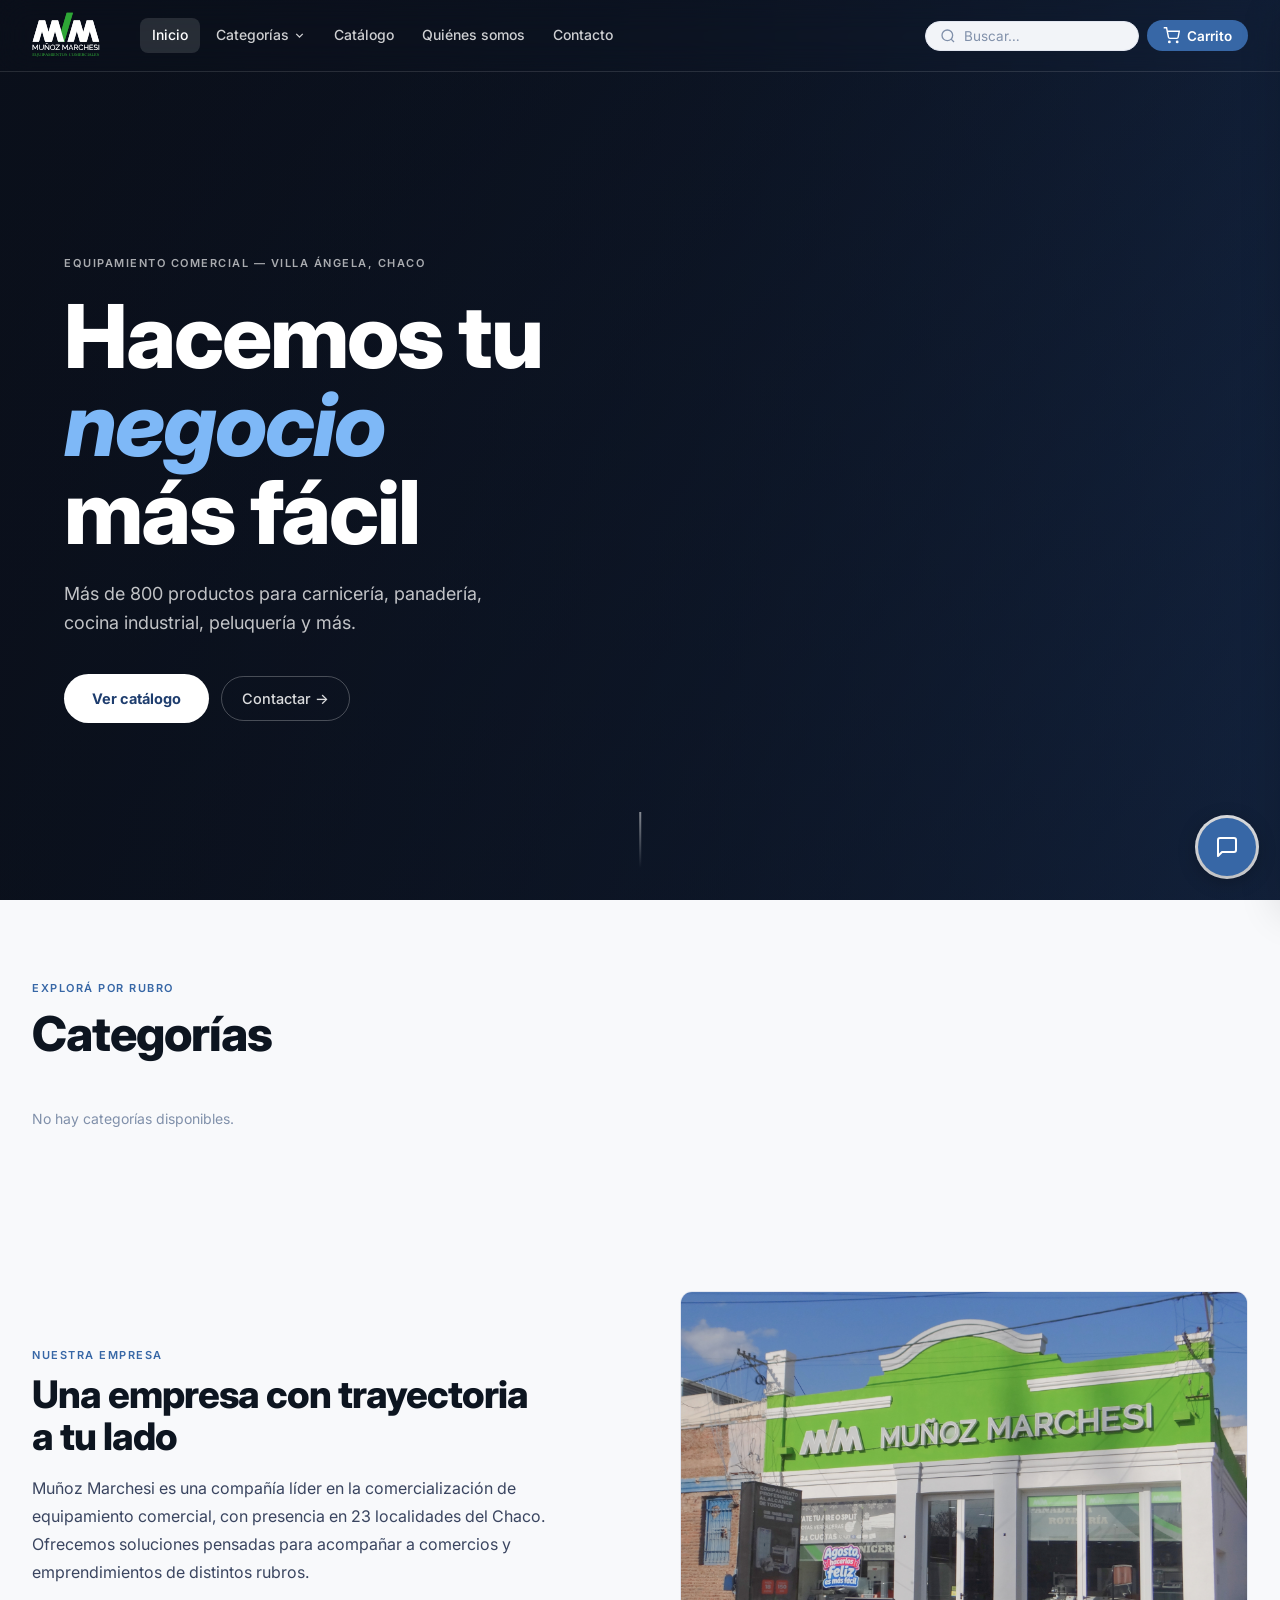
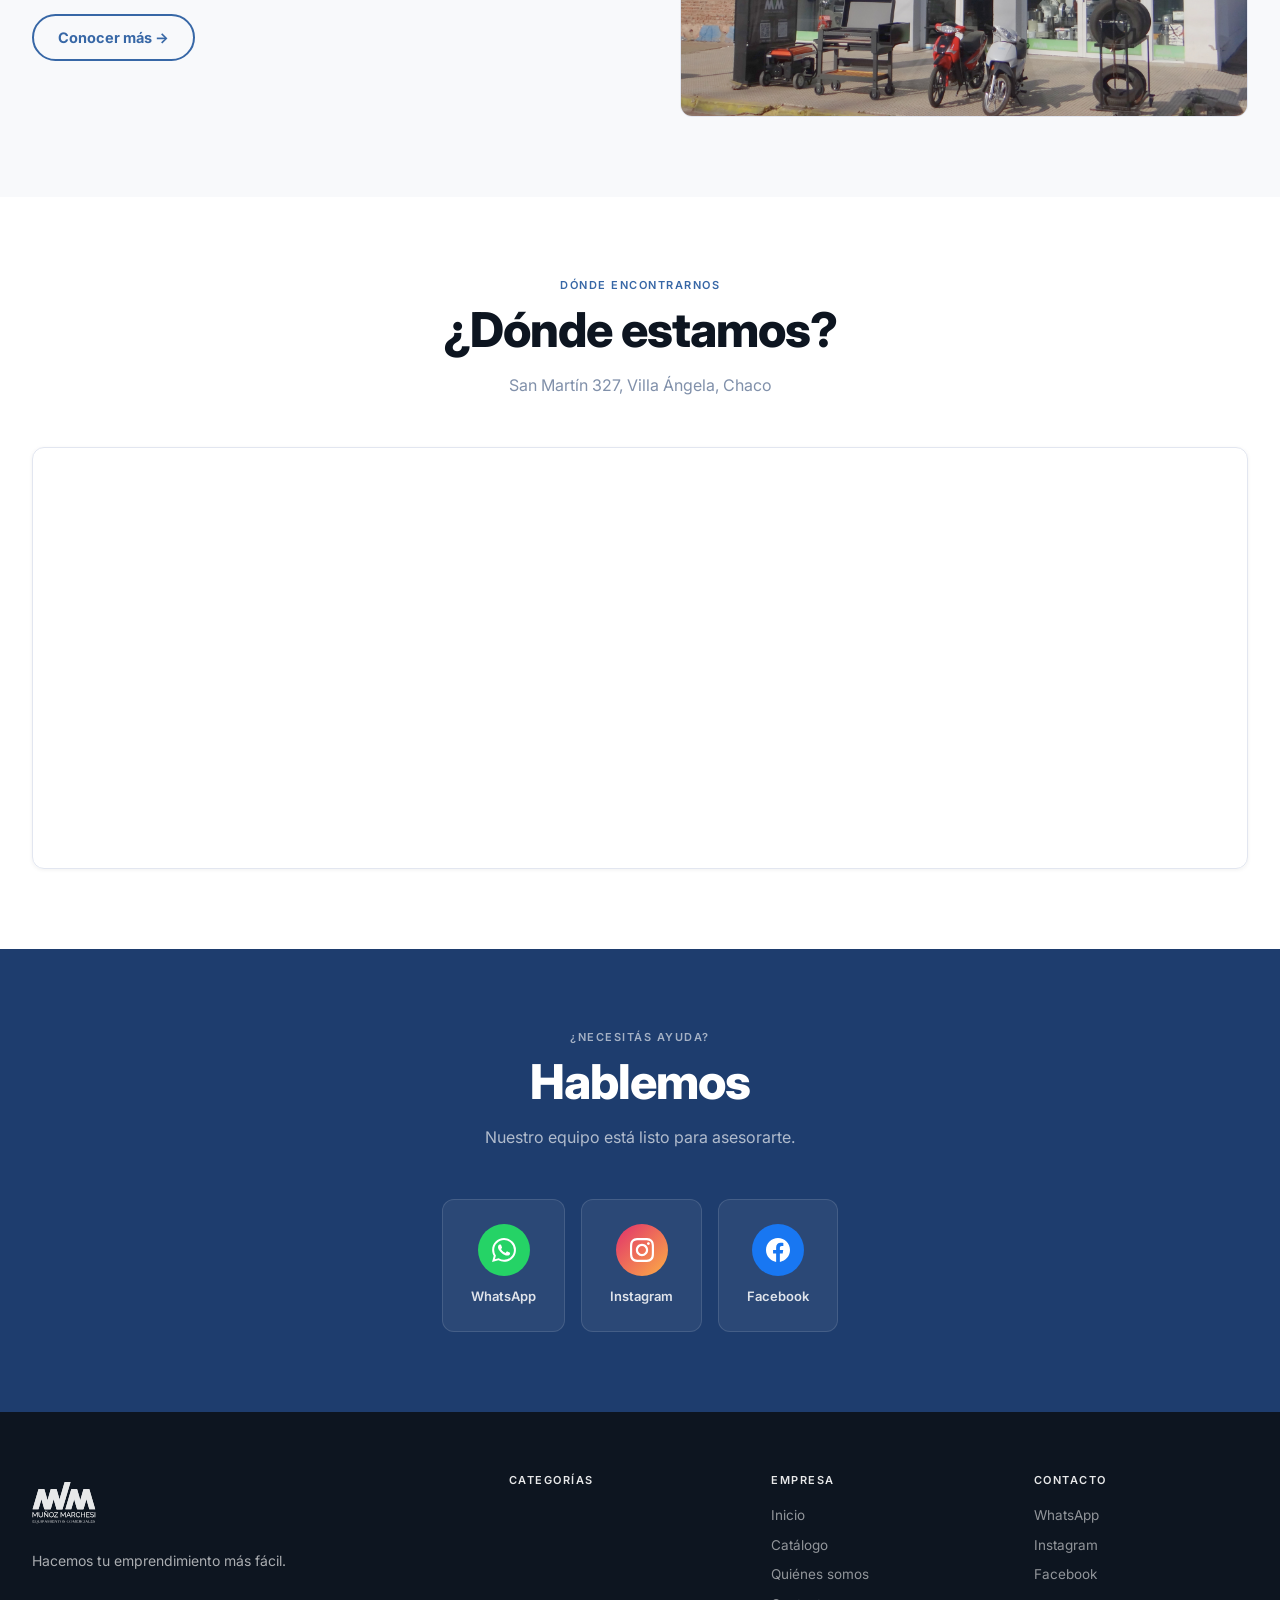
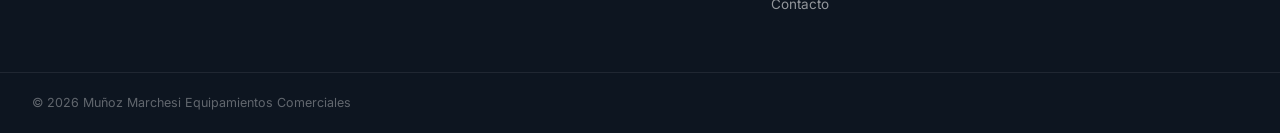
==== commit c5c65a98: "Add files via upload" ====
--- a/index.html
+++ b/index.html
@@ -446,10 +446,12 @@
       'Hacemos tu emprendimiento más fácil. Productos para carnicería, panadería, cocina industrial y más.',
       location.origin + location.pathname + '#/');
     document.getElementById('main-nav').className = 'nav nav-transparent';
+    document.getElementById('nav-logo-img').src = 'logo.svg';
     updateNavActive('home');
   } else if (path === '/catalogo' || path.startsWith('/catalogo')) {
     document.getElementById('view-catalogo').style.display = '';
     document.getElementById('main-nav').className = 'nav';
+    document.getElementById('nav-logo-img').src = 'logo-oscuro.png';
     updateNavActive('catalogo');
     renderCatalog();
     window.scrollTo(0,0);
@@ -460,12 +462,14 @@
     const code = decodeURIComponent(path.replace('/producto/', ''));
     document.getElementById('view-producto').style.display = '';
     document.getElementById('main-nav').className = 'nav';
+    document.getElementById('nav-logo-img').src = 'logo-oscuro.png';
     updateNavActive('');
     loadProductDetail(code);
     window.scrollTo(0,0);
   } else if (path === '/quienes-somos') {
     document.getElementById('view-quienes').style.display = '';
     document.getElementById('main-nav').className = 'nav';
+    document.getElementById('nav-logo-img').src = 'logo-oscuro.png';
     updateNavActive('quienes');
     window.scrollTo(0,0);
     setSEO('Quiénes somos — Muñoz Marchesi',
@@ -572,7 +576,9 @@
       if (r.clave === 'web_hero_imagenes')   heroSlides  = (r.valor||'').split(',').map(s=>s.trim()).filter(Boolean);
       if (r.clave === 'web_destacados')      destacadosCodigos = (r.valor||'').split(',').map(s=>s.trim()).filter(Boolean);
       if (r.clave === 'logo_url' && r.valor) {
-        document.querySelectorAll('#nav-logo-img,#footer-logo-img').forEach(img => img.src = r.valor);
+        // Solo aplica al footer; el nav usa logo.svg / logo-oscuro.png del repo
+        const footerLogo = document.getElementById('footer-logo-img');
+        if (footerLogo) footerLogo.src = r.valor;
       }
     });
     renderHero();
@@ -1300,8 +1306,7 @@
     const scrolled = window.scrollY > 60;
     nav.classList.toggle('nav-scrolled', scrolled);
     // Swap logo: oscuro sobre fondo blanco, claro sobre hero
-    const logo = document.getElementById('nav-logo-img');
-    if (logo) logo.src = scrolled ? 'logo-oscuro.png' : 'logo.svg';
+    // Nav oscuro en home = logo blanco siempre; solo cambia a oscuro en otras páginas
   }
 }, { passive: true });
 
@@ -1331,7 +1336,7 @@
 .chat-fab {
   position: fixed; bottom: 24px; right: 24px; z-index: 1000;
   width: 58px; height: 58px; border-radius: 50%;
-  background: #1a3a6b; color: #fff; border: none; cursor: pointer;
+  background: #3767a6; color: #fff; border: none; cursor: pointer;
   display: flex; align-items: center; justify-content: center;
   box-shadow: 0 4px 20px rgba(0,0,0,.30), 0 0 0 3px rgba(255,255,255,.9);
   transition: transform .2s, background .15s;
@@ -1366,7 +1371,7 @@
 
 /* Header del panel */
 .chat-panel-header {
-  background: var(--accent); color: #fff;
+  background: #3767a6; color: #fff;
   padding: 14px 16px;
   display: flex; align-items: center; gap: 10px;
   flex-shrink: 0;
@@ -1448,7 +1453,7 @@
 .chat-pprod-img img { width: 100%; height: 100%; object-fit: cover; }
 .chat-pprod-info { flex: 1; min-width: 0; }
 .chat-pprod-name { font-size: 12.5px; font-weight: 600; color: var(--text-1); line-height: 1.3; white-space: nowrap; overflow: hidden; text-overflow: ellipsis; }
-.chat-pprod-price { font-size: 13px; font-weight: 700; color: var(--accent); margin-top: 2px; }
+.chat-pprod-price { font-size: 13px; font-weight: 700; color: #3767a6; margin-top: 2px; }
 
 /* Input */
 .chat-panel-input {
@@ -1463,14 +1468,14 @@
   outline: none; background: var(--bg);
   transition: border-color .15s;
 }
-.chat-panel-input input:focus { border-color: var(--accent); background: #fff; }
+.chat-panel-input input:focus { border-color: #3767a6; background: #fff; }
 .chat-panel-send {
   width: 38px; height: 38px; border-radius: 50%;
-  background: var(--accent); color: #fff; border: none; cursor: pointer;
+  background: #3767a6; color: #fff; border: none; cursor: pointer;
   display: flex; align-items: center; justify-content: center;
   flex-shrink: 0; transition: background .15s;
 }
-.chat-panel-send:hover { background: var(--accent-dark, #1e3d6e); }
+.chat-panel-send:hover { background: #2a559e; }
 .chat-panel-send svg { width: 16px; height: 16px; }
 </style>
 
--- a/styles.css
+++ b/styles.css
@@ -1180,7 +1180,7 @@
    CHECKOUT MODAL
 ════════════════════════════════════════════════════════ */
 .checkout-overlay {
-  position: fixed; inset: 0; z-index: 400;
+  position: fixed; inset: 0; z-index: 500;
   background: rgba(0,0,0,.55);
   backdrop-filter: blur(4px);
   display: flex; align-items: center; justify-content: center;
